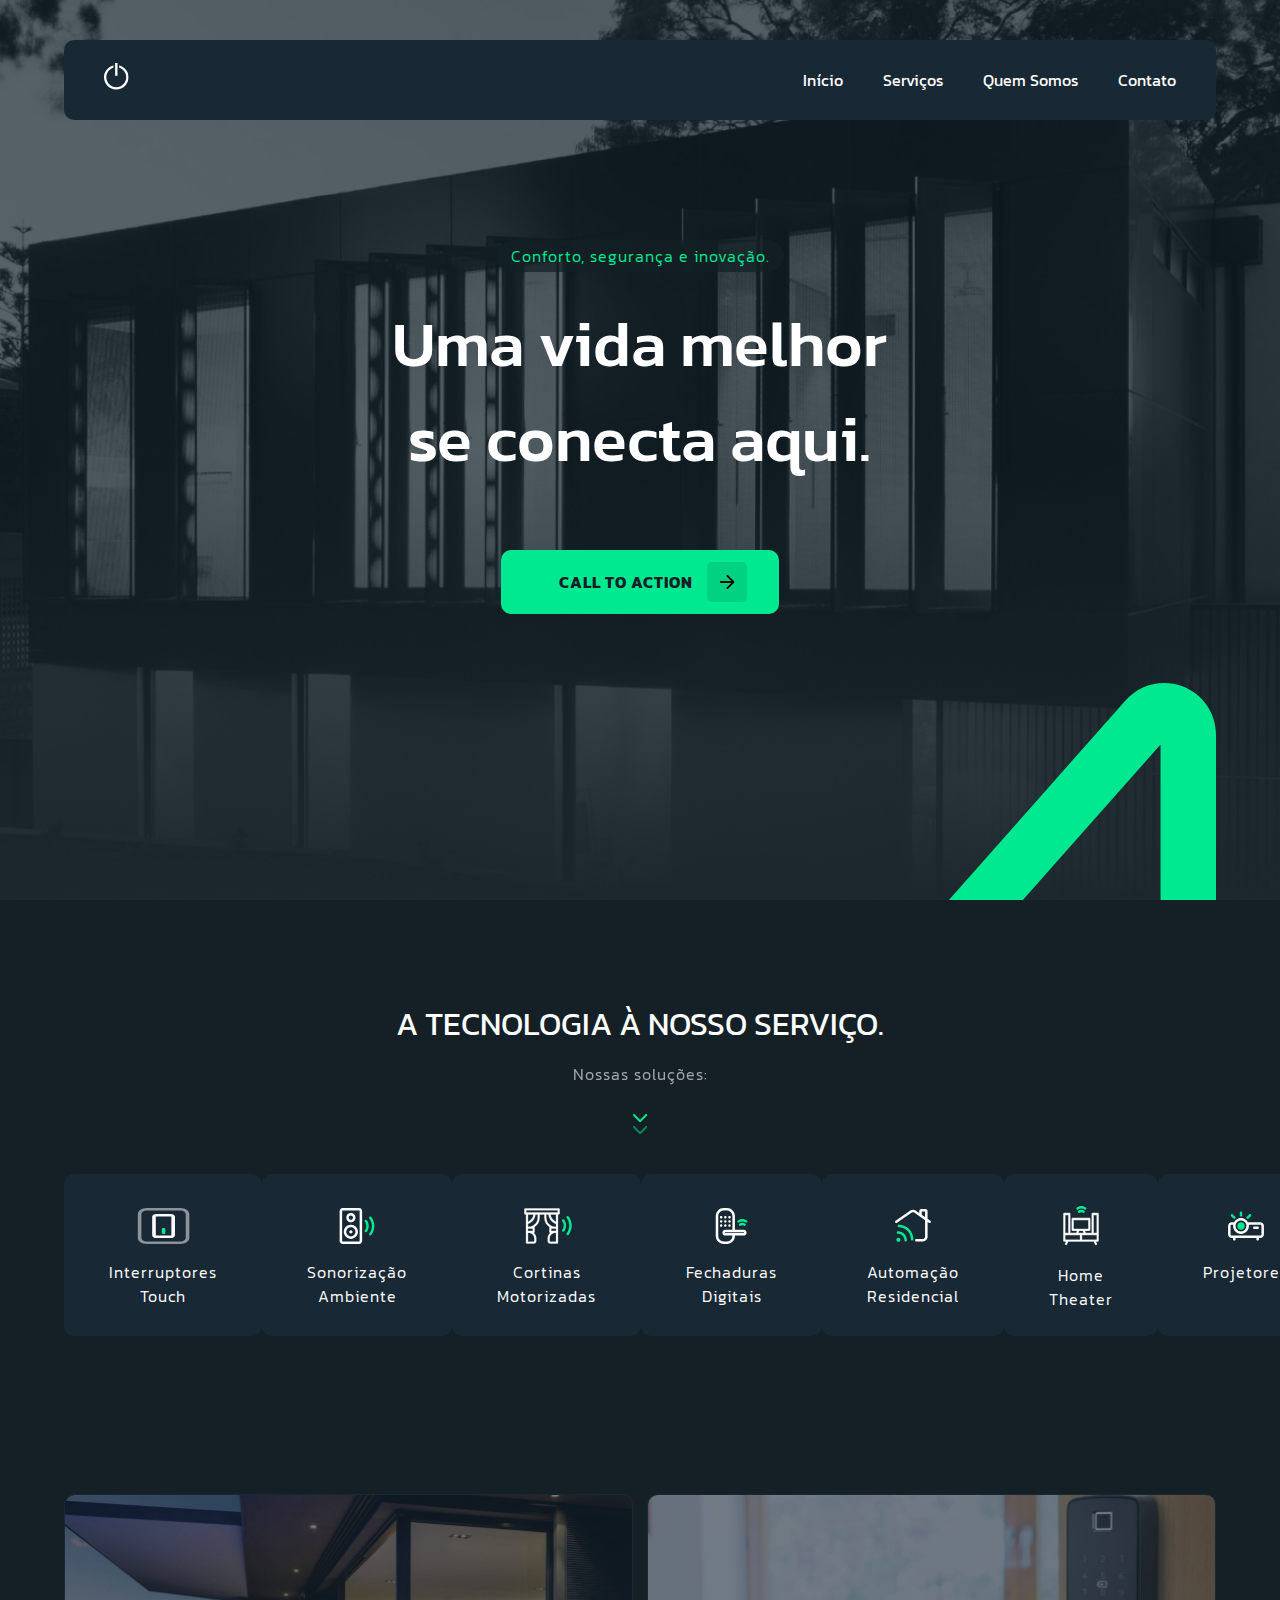
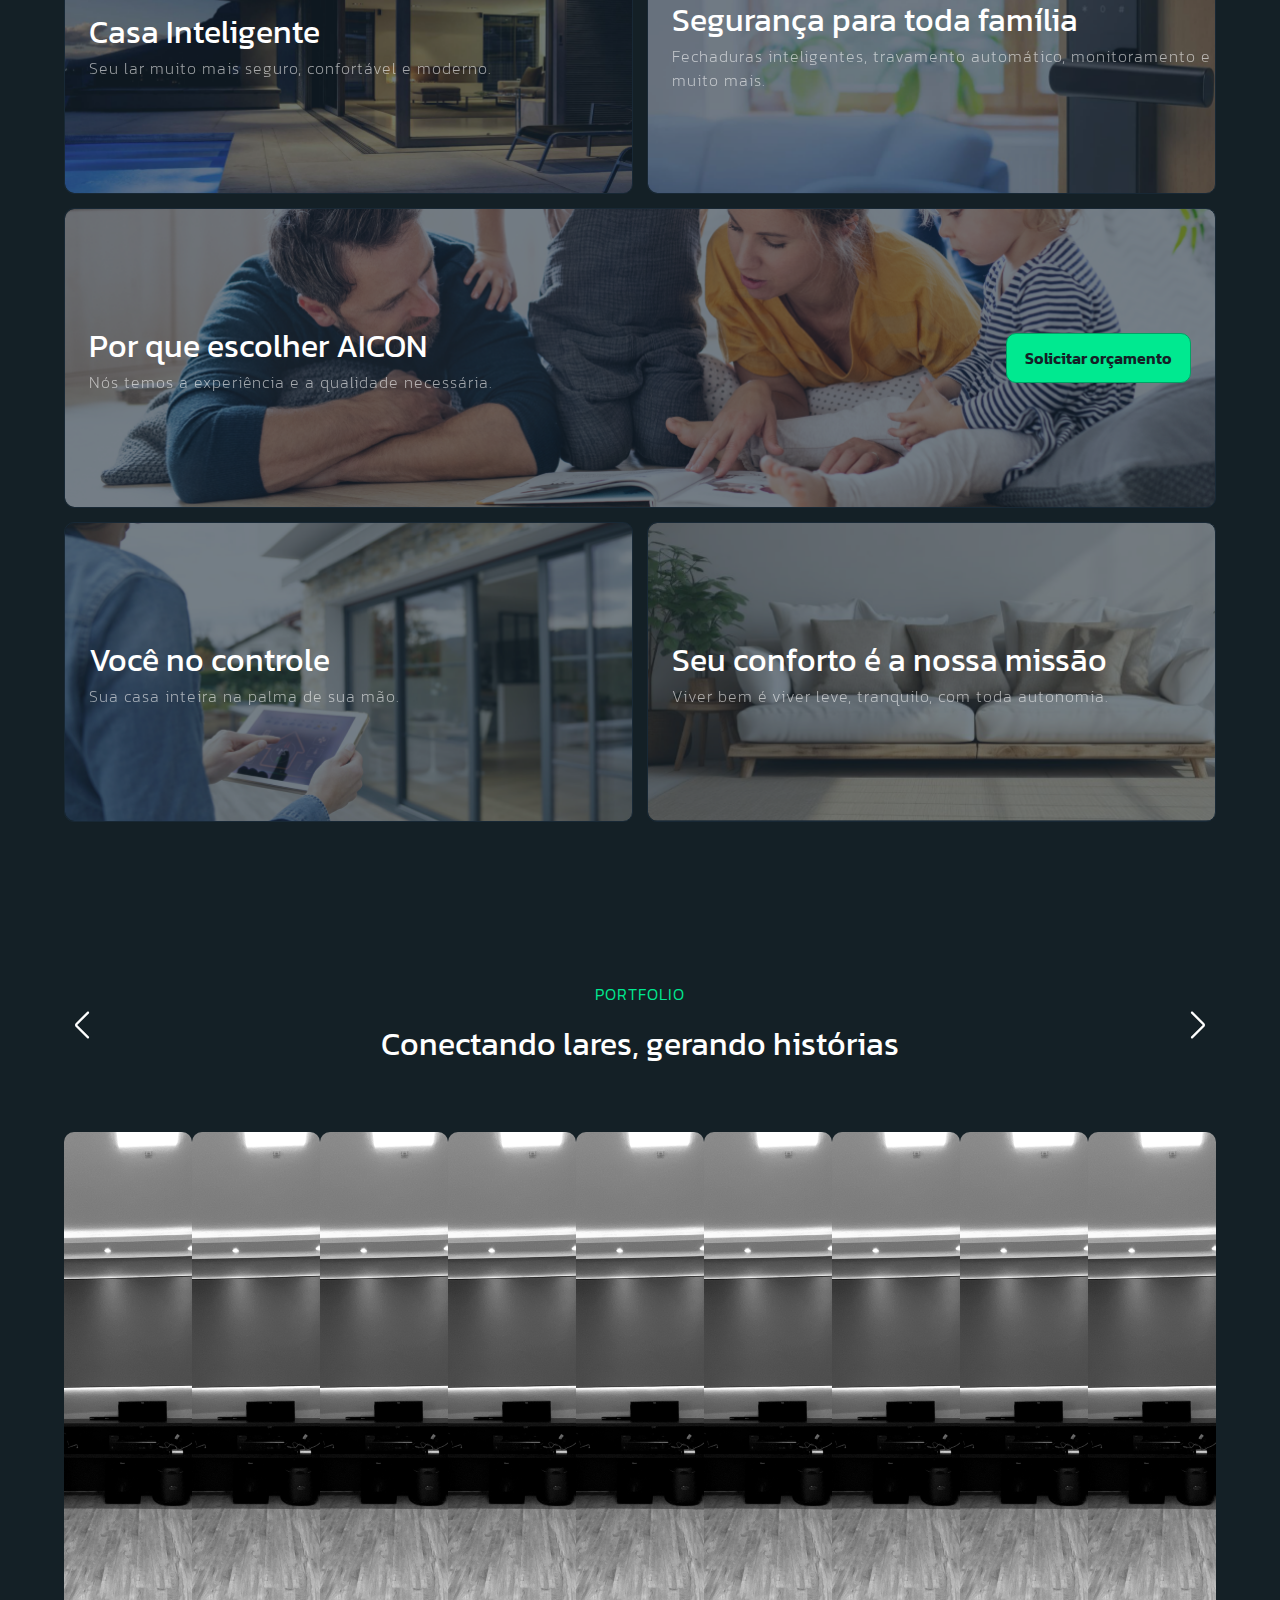
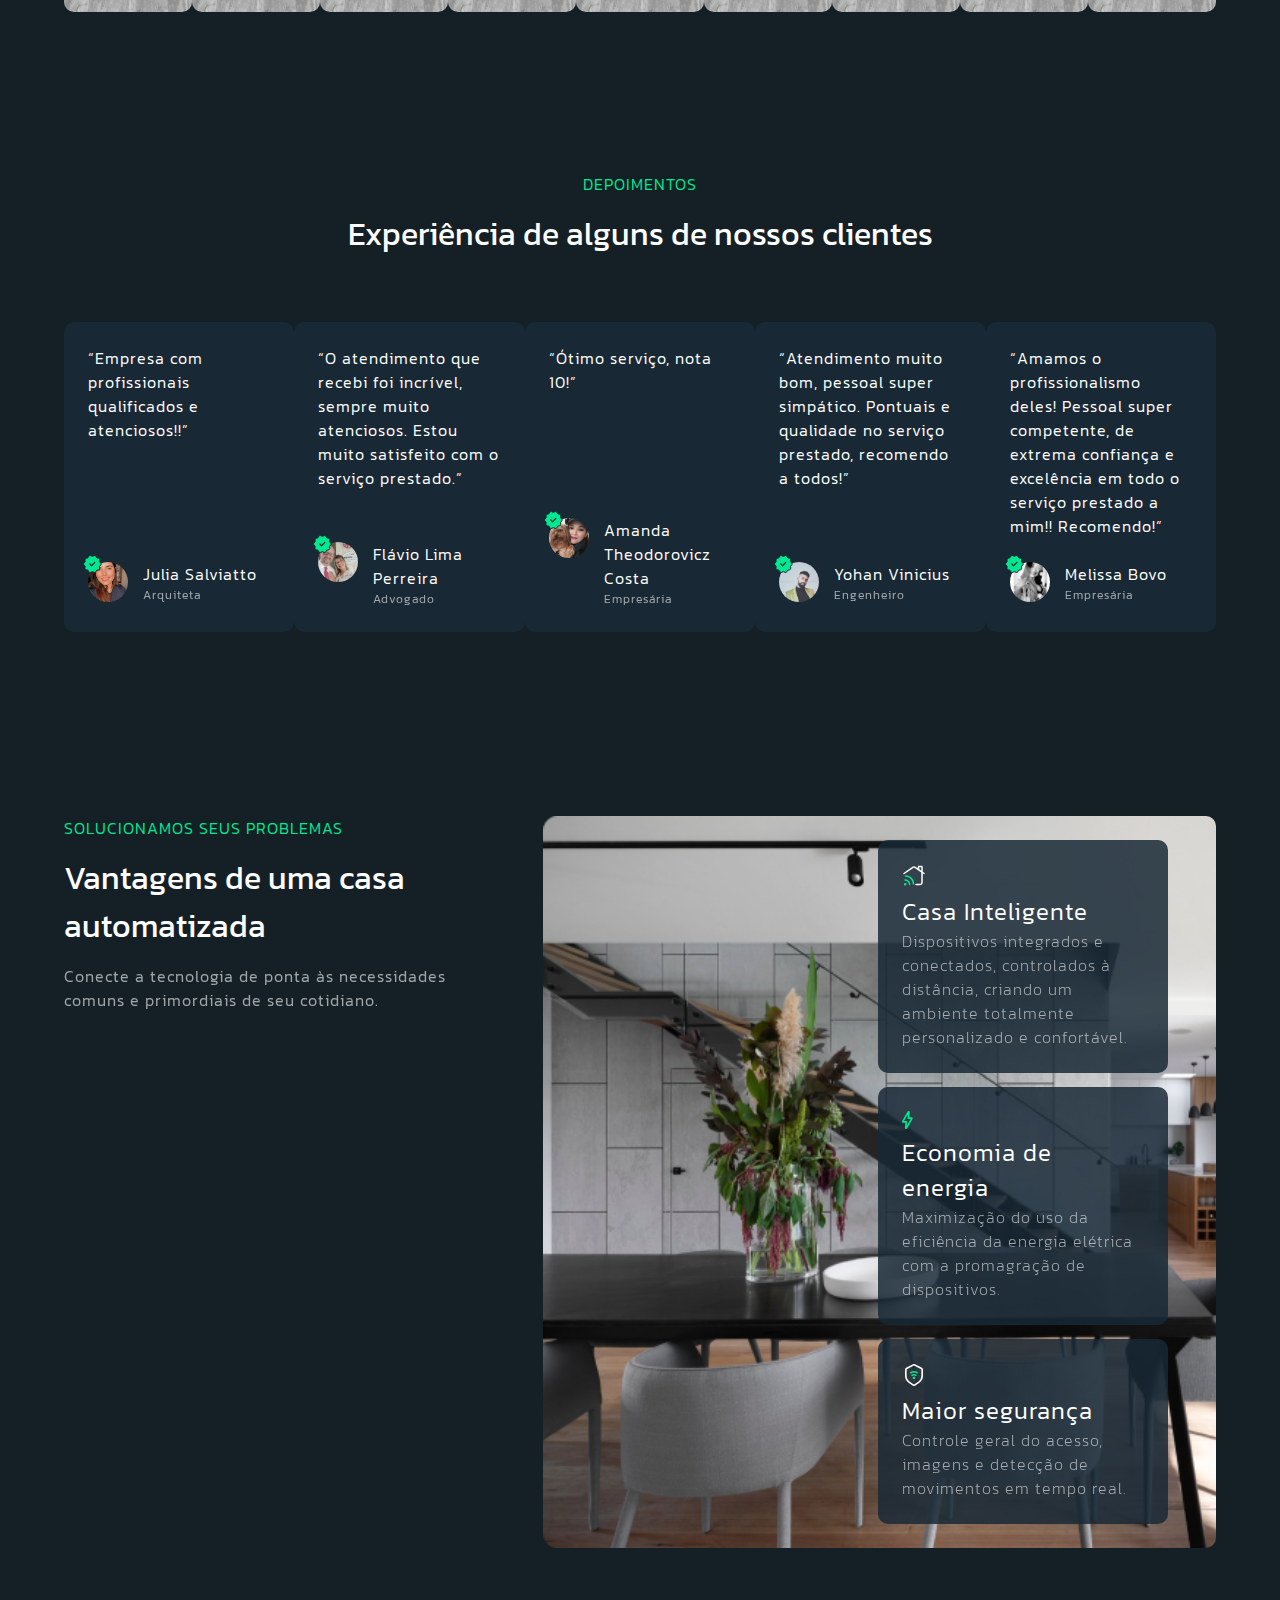
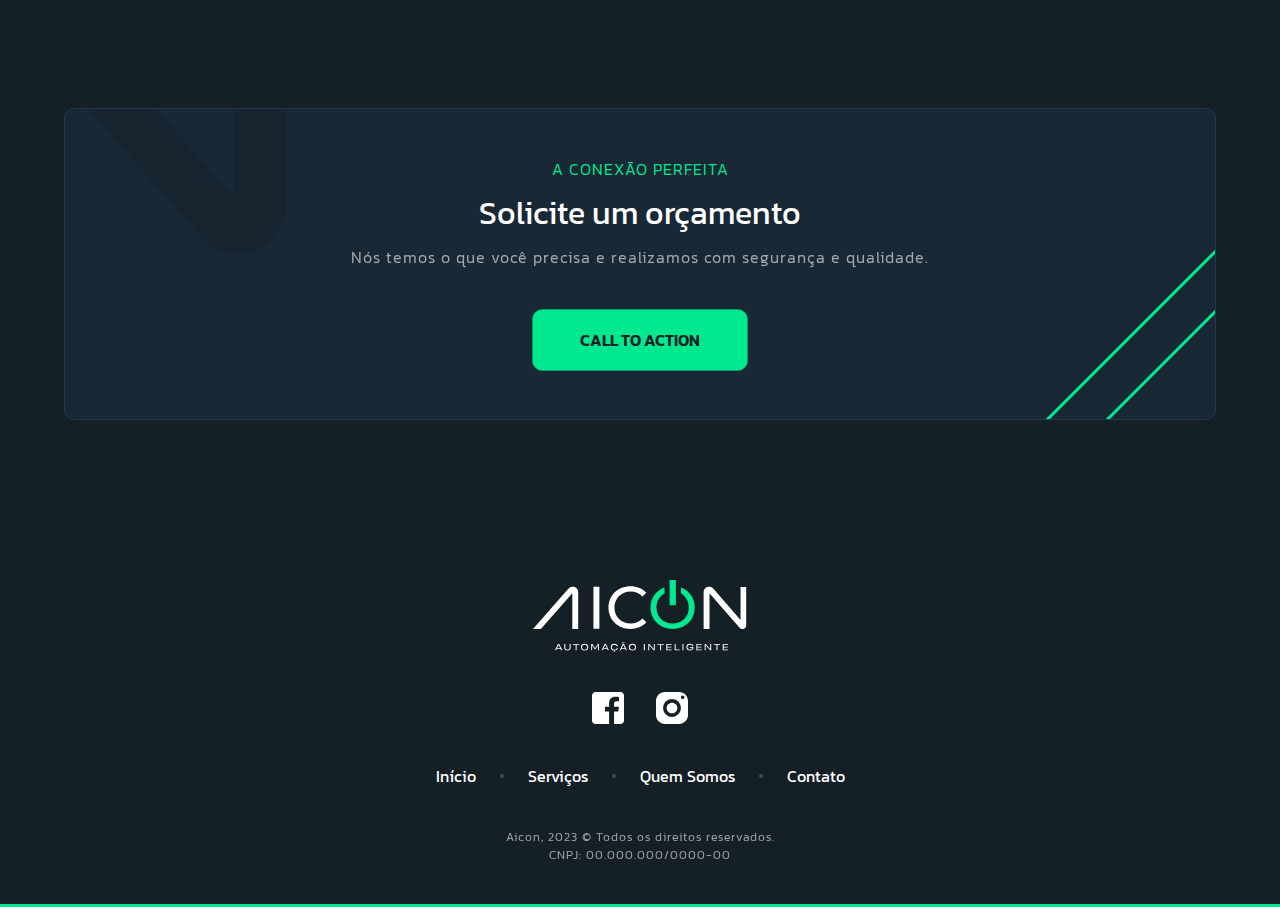
==== index.html @ 0d98f888 "first commit" ====
<!DOCTYPE html>
<html lang="pt-br">
<head>
    <meta charset="UTF-8">
    <meta name="viewport" content="width=device-width, initial-scale=1.0">
    <title>AICON | Uma vida melhor se conecta aqui.</title>
    <link rel="preconnect" href="https://fonts.googleapis.com">
    <link rel="preconnect" href="https://fonts.gstatic.com" crossorigin>
    <link href="https://fonts.googleapis.com/css2?family=Kanit:ital,wght@0,100;0,200;0,300;0,400;0,500;0,600;0,700;0,800;1,100;1,200;1,300;1,400;1,500;1,600;1,700;1,800&display=swap" rel="stylesheet">
    <link rel="stylesheet" href="https://cdn.jsdelivr.net/npm/swiper@10/swiper-bundle.css"/>
    <link rel="stylesheet" href="css/style.css">
    <link rel="icon" href="favicon.svg">

</head>
<body>

    <header class="home">

        <div class="container">

            <div class="img-logo-header">
                <img src="img/Icone03.svg" alt="">
            </div>

            <nav class="menu-nav">
                <a href="#hero" href="">Início</a>
                <a href="#solucoes">Serviços</a>
                <a href="./sobre.html">Quem Somos</a>
                <a href="./contato.html">Contato</a>
            </nav>

            <nav class="menu-nav-mobile">

                <div class="mobile-menu">
                    <div class="line1"></div>
                    <div class="line2"></div>
                    <div class="line3"></div>
                </div>

                <ul class="nav-list-mobile">
                    <li><a href="#hero">Início</a></li>
                    <li><a href="#solucoes">Serviços</a></li>
                    <li><a href="/sobre.html">Quem Somos</a></li>
                    <li><a class="contato" href="/contato.html">Contato</a></li>
                </ul>
                
            </nav>
        </div>

    </header>

    <section id="hero">
        <div class="container">

            <p class="destaque">Conforto, segurança e inovação.</p>
            <h1>Uma vida melhor <br> se conecta aqui.
            </h1>
            
            <a class="e-mail" href="">
                <p >CALL TO ACTION</p>
                <img src="img/arrow-forward.svg" alt="">
            </a>
        </div>

        <img class="details" src="img/Vector-details.svg" alt="">
    </section>


    <section id="servicos">

        <div class="container">
            <div class="txt">
                <h3>A TECNOLOGIA À NOSSO SERVIÇO.</h3>
                <p class="destaque">Nossas soluções:</p>
                <img src="img/arrow-icons.svg" alt="">
            </div>
    
            <div class="swiper mySwiper">
                <div class="swiper-wrapper">
                    <div class="swiper-slide">
                        <img src="img/switch.svg" alt="">
                        <p>Interruptores <span>Touch</span></p>
                    </div>

                    <div class="swiper-slide">
                        <img src="img/hifi.svg" alt="">
                        <p>Sonorização <span>Ambiente</span></p>
                    </div>
        
                    <div class="swiper-slide">
                        <img src="img/curtain.svg" alt="">
                        <p>Cortinas <span>Motorizadas</span></p>
                    </div>
        
                    <div class="swiper-slide">
                        <img src="img/Vector-fech.svg" alt="">
                        <p>Fechaduras <span>Digitais</span></p>
                    </div>
        
                    <div class="swiper-slide">
                        <img src="img/smart-house.svg" alt="">
                        <p>Automação <span>Residencial</span></p>
                    </div>
        
                    <div class="swiper-slide">
                        <img src="img/home-theater.svg" alt="">
                        <p>Home <span>Theater</span></p>
                    </div>
        
                    <div class="swiper-slide">
                        <img src="img/projector.svg" alt="">
                        <p>Projetores</p>
                    </div>
    
                    <div class="swiper-slide">
                        <img src="img/Smart-TV.svg" alt="">
                        <p>Telas</p>
                    </div>

                    <div class="swiper-slide">
                        <img src="img/Luminaria-Led.svg" alt="">
                        <p>Painéis <span>de LED</span></p>
                    </div>
                    <div class="swiper-slide">
                        <img src="img/switch.svg" alt="">
                        <p>Interruptores <span>Touch</span></p>
                    </div>

                    <div class="swiper-slide">
                        <img src="img/hifi.svg" alt="">
                        <p>Sonorização <span>Ambiente</span></p>
                    </div>
        
                    <div class="swiper-slide">
                        <img src="img/curtain.svg" alt="">
                        <p>Cortinas <span>Motorizadas</span></p>
                    </div>
        
                    <div class="swiper-slide">
                        <img src="img/Vector-fech.svg" alt="">
                        <p>Fechaduras <span>Digitais</span></p>
                    </div>
        
                    <div class="swiper-slide">
                        <img src="img/smart-house.svg" alt="">
                        <p>Automação <span>Residencial</span></p>
                    </div>
        
                    <div class="swiper-slide">
                        <img src="img/home-theater.svg" alt="">
                        <p>Home <span>Theater</span></p>
                    </div>
        
                    <div class="swiper-slide">
                        <img src="img/projector.svg" alt="">
                        <p>Projetores</p>
                    </div>
    
                    <div class="swiper-slide">
                        <img src="img/Smart-TV.svg" alt="">
                        <p>Telas</p>
                    </div>

                    <div class="swiper-slide">
                        <img src="img/Luminaria-Led.svg" alt="">
                        <p>Painéis <span>de LED</span></p>
                    </div>

                </div>
            </div>
        </div>    
    </section>
        
    <section id="solucoes">
        <div class="container">

            <div class="container-one">
                <div class="card-left">
                    <div class="txt">
                        <h3>Casa Inteligente</h3>
                        <p>Seu lar muito mais seguro, confortável e moderno.</p>
                    </div>
                </div>

                <div class="card-right">
                    <div class="txt">
                        <h3>Segurança para toda família</h3>
                        <p>Fechaduras inteligentes, travamento automático, monitoramento e muito mais.</p>
                    </div>
                </div>
            </div>

            <div class="container-two">
                <div class="txt">
                    <h3>Por que escolher AICON</h3>
                    <p>Nós temos a experiência e a qualidade necessária.</p>
                </div>

                <a href="">Solicitar orçamento</a>
            </div>

            <div class="container-three">
                <div class="card-left">
                    <div class="txt">
                        <h3>Você no controle</h3>
                        <p>Sua casa inteira na palma de sua mão.</p>
                    </div>
    
                </div>

                <div class="card-right">
                    <div class="txt">
                        <h3>Seu conforto é a nossa missão</h3>
                        <p>Viver bem é viver leve, tranquilo, com toda autonomia.</p>
                    </div>
                </div>
            </div>
        </div>

    </section>

    <section id="portifolio">
        <div class="container">
            <div class="title-portifolio">
                <div class="swiper-button-prev-unique">
                    <img src="img/arrow-forward-ios.svg" alt="">
                </div>
                
                <div class="txt">
                    <p>PORTFOLIO</p>
                    <h3>Conectando lares, gerando histórias</h3>
                </div>
                
                <div class="swiper-button-next-unique">
                    <img src="img/arrow-forward-ios-2.svg" alt="">
                </div>
               
            </div>

            <div class="swiper portifolioSwiper">

                <div class="swiper-wrapper ">
                    <div class="swiper-slide">
                        <img class="port-img" style="height: 480px;" src="/img/Rectangle41.png" alt="">
                        <div class="conteudo">
                            <h3>Home Theater</h3>

                            <div class="vantagens-wrap">
                                <div class="tag">
                                    <img src="img/Vector-check.svg" alt="">
                                    <p>Vantagem</p>
                                </div>
            
                                <div class="tag">
                                    <img src="img/Vector-check.svg" alt="">
                                    <p>Vantagem</p>
                                </div>
                            </div>
                        </div>
                        
                    </div>
                    <div class="swiper-slide">
                        <img  class="port-img" style="height: 480px;" src="/img/Rectangle41.png" alt="">
                        <div class="conteudo">
                            <h3>Home Theater</h3>

                            <div class="vantagens-wrap">
                                <div class="tag">
                                    <img src="img/Vector-check.svg" alt="">
                                    <p>Vantagem</p>
                                </div>
            
                                <div class="tag">
                                    <img src="img/Vector-check.svg" alt="">
                                    <p>Vantagem</p>
                                </div>
                                <div class="tag">
                                    <img src="img/Vector-check.svg" alt="">
                                    <p>Vantagem</p>
                                </div>
                                <div class="tag">
                                    <img src="img/Vector-check.svg" alt="">
                                    <p>Vantagem</p>
                                </div>
                            </div>
                        </div>
                        
                    </div>

                    <div class="swiper-slide">
                        <img  class="port-img" style="height: 480px;" src="/img/Rectangle41.png" alt="">
                        <div class="conteudo">
                            <h3>Home Theater</h3>

                            <div class="vantagens-wrap">
                                <div class="tag">
                                    <img src="img/Vector-check.svg" alt="">
                                    <p>Vantagem</p>
                                </div>
            
                                <div class="tag">
                                    <img src="img/Vector-check.svg" alt="">
                                    <p>Vantagem</p>
                                </div>
                            </div>
                        </div>
                    </div>

                    <div class="swiper-slide">
                        <img  class="port-img" style="height: 480px;" src="/img/Rectangle41.png" alt="">
                        <div class="conteudo">
                            <h3>Home Theater</h3>

                            <div class="vantagens-wrap">
                                <div class="tag">
                                    <img src="img/Vector-check.svg" alt="">
                                    <p>Vantagem</p>
                                </div>
            
                                <div class="tag">
                                    <img src="img/Vector-check.svg" alt="">
                                    <p>Vantagem</p>
                                </div>
                            </div>
                        </div>
                        
                    </div>

                    <div class="swiper-slide">
                        <img  class="port-img" style="height: 480px;" src="/img/Rectangle41.png" alt="">
                        <div class="conteudo">
                            <h3>Home Theater</h3>

                            <div class="vantagens-wrap">
                                <div class="tag">
                                    <img src="img/Vector-check.svg" alt="">
                                    <p>Vantagem</p>
                                </div>
            
                                <div class="tag">
                                    <img src="img/Vector-check.svg" alt="">
                                    <p>Vantagem</p>
                                </div>
                            </div>
                        </div>
                        
                    </div>
                    
                    <div class="swiper-slide">
                        <img  class="port-img" style="height: 480px;" src="/img/Rectangle41.png" alt="">
                        <div class="conteudo">
                            <h3>Home Theater</h3>

                            <div class="vantagens-wrap">
                                <div class="tag">
                                    <img src="img/Vector-check.svg" alt="">
                                    <p>Vantagem</p>
                                </div>
            
                                <div class="tag">
                                    <img src="img/Vector-check.svg" alt="">
                                    <p>Vantagem</p>
                                </div>
                            </div>
                        </div>
                        
                    </div>

                    <div class="swiper-slide">
                        <img  class="port-img" style="height: 480px;" src="/img/Rectangle41.png" alt="">
                        <div class="conteudo">
                            <h3>Home Theater</h3>

                            <div class="vantagens-wrap">
                                <div class="tag">
                                    <img src="img/Vector-check.svg" alt="">
                                    <p>Vantagem</p>
                                </div>
            
                                <div class="tag">
                                    <img src="img/Vector-check.svg" alt="">
                                    <p>Vantagem</p>
                                </div>
                            </div>
                        </div> 
                    </div>

                    <div class="swiper-slide">
                        <img  class="port-img" style="height: 480px;" src="/img/Rectangle41.png" alt="">
                        <div class="conteudo">
                            <h3>Home Theater</h3>

                            <div class="vantagens-wrap">
                                <div class="tag">
                                    <img src="img/Vector-check.svg" alt="">
                                    <p>Vantagem</p>
                                </div>
            
                                <div class="tag">
                                    <img src="img/Vector-check.svg" alt="">
                                    <p>Vantagem</p>
                                </div>
                            </div>
                        </div>
                        
                    </div>

                    <div class="swiper-slide">
                        <img class="port-img" style="height: 480px;" src="/img/Rectangle41.png" alt="">
                        <div class="conteudo">
                            <h3>Home Theater</h3>
                            <div class="vantagens-wrap">
                                <div class="tag">
                                    <img src="img/Vector-check.svg" alt="">
                                    <p>Vantagem</p>
                                </div>
            
                                <div class="tag">
                                    <img src="img/Vector-check.svg" alt="">
                                    <p>Vantagem</p>
                                </div>
                            </div>
                        </div>
                    </div>
                </div>

        </div>
    </section>

    <section id="depoimentos-home">
        <div class="container">
            <div class="title-depoimentos">
                <p>DEPOIMENTOS</p>
                <h3>Experiência de alguns de nossos clientes</h3>
            </div>

            <div class="swiper depoimentosSwiper">
                <div class="swiper-wrapper">
                    <div class="swiper-slide">
                        <p>“Empresa com profissionais qualificados e atenciosos!!”</p>
                        <div class="user-cont">
                            <div class="perfil-wrap">
                                <img src="img/perfis/perfil-fem1.jpg" alt="">
                                <img class="icon-perfil" src="img/Vector1.svg" alt="">
                            </div>
                            <div class="nome-wrap">
                                <p>Julia Salviatto</p>
                                <p class="destaque">Arquiteta</p>
                            </div>
                        </div>
                    </div>
                    <div class="swiper-slide">
                        <p>“O atendimento que recebi foi incrível, sempre muito atenciosos. Estou muito satisfeito com o serviço prestado.”</p>
                        <div class="user-cont">
                            <div class="perfil-wrap">
                                <img src="img/perfis/perfil-masc1.jpg" alt="">
                                <img class="icon-perfil" src="img/Vector1.svg" alt="">
                            </div>
                            <div class="nome-wrap">
                                <p>Flávio Lima Perreira</p>
                                <p class="destaque" >Advogado</p>
                            </div> 
                        </div>
                    </div>
                    <div class="swiper-slide">
                        <p>“Ótimo serviço, nota 10!”</p>
                        <div class="user-cont">
                            <div class="perfil-wrap">
                                <img src="img/perfis/perfil-fem2.jpg" alt="">
                                <img class="icon-perfil" src="img/Vector1.svg" alt="">
                            </div>
                            <div class="nome-wrap">
                                <p>Amanda Theodorovicz Costa</p>
                                <p class="destaque">Empresária</p>
                            </div>
                        </div>
                    </div>
                    <div class="swiper-slide">
                        
                        <p>“Atendimento muito bom, pessoal super simpático. Pontuais e qualidade no serviço prestado, recomendo a todos!”</p>
                        <div class="user-cont">
                            <div class="perfil-wrap">
                                <img src="img/perfis/perfil-masc2.jpg" alt="">
                                <img class="icon-perfil" src="img/Vector1.svg" alt="">
                            </div>
                            <div class="nome-wrap">
                                <p>Yohan Vinicius</p>
                                <p class="destaque">Engenheiro</p>
                            </div> 
                        </div>
                    </div>
                    <div class="swiper-slide">
                        
                        <p>“Amamos o profissionalismo deles! Pessoal super competente, de extrema confiança e excelência em todo o serviço prestado a mim!! Recomendo!”</p>
                        <div class="user-cont">
                            <div class="perfil-wrap">
                                <img src="img/perfis/perfil-fem3.jpg" alt="">
                                <img class="icon-perfil" src="img/Vector1.svg" alt="">
                            </div>
                            <div class="nome-wrap">
                                <p>Melissa Bovo</p>
                                <p class="destaque">Empresária</p>
                            </div> 
                        </div>
                    </div>
                </div>
                
            </div>

            <div class="marcas">
                <img src="" alt="">
                <img src="" alt="">
                <img src="" alt="">
                <img src="" alt="">
                <img src="" alt="">
                <img src="" alt="">
            </div>

        </div>
    </section>

    <section id="vantagens">
        <div class="container">
            <div class="container-vantagens">
                <div class="cont-left">
                    <p class="destaque">SOLUCIONAMOS SEUS PROBLEMAS</p>
                    <h3>Vantagens de uma casa automatizada</h3>
                    <p class="descricao">Conecte a tecnologia de ponta às necessidades comuns e primordiais de seu cotidiano.</p>
                </div>
    
                <div class="cont-right">
                    <div class="cont-wrap">
                        <div class="card card-one">
                            <img src="img/smart-house-2.svg" alt="">
                            <p class="destaque">Casa Inteligente</p>
                            <p class="descricao">Dispositivos integrados e conectados, controlados à distância, criando um ambiente totalmente personalizado e confortável.</p>
                        </div>
        
                        <div class="card card-two">
                            <img src="img/Vector-raio.svg" alt="">
                            <p class="destaque">Economia de energia</p>
                            <p class="descricao">Maximização do uso da eficiência da energia elétrica com a promagração de dispositivos.</p>
                        </div>
        
                        <div class="card card-three">
                            <img src="img/security.svg" alt="">
                            <p class="destaque">Maior segurança</p>
                            <p class="descricao">Controle geral do acesso, imagens e detecção de movimentos em tempo real.</p>
                        </div>
                    </div>
                </div>
            </div>
        </div>

    </section>

    <section id="orcamento">
        
        <div class="container">
            <img class="details" src="img/Vector-orcamento.png" alt="">
            <div class="title-orcamento">
                <p class="destaque">A CONEXÃO PERFEITA</p>
                <h3>Solicite um orçamento</h3>
                <p class="descricao">Nós temos o que você precisa e realizamos com segurança e qualidade.</p>
            </div>
            <a href="">CALL TO ACTION</a>

            <img class="line-one" src="img/Line1.svg" alt="">
            <img class="line-two" src="img/Line2.svg" alt="">
        </div>
    </section>


    <footer>

        <div class="container">

            <img class="logo-footer" src="img/Logo04-v2.svg" alt="">

            <div class="midias-sociais">
                <img class="icon-facebook" src="img/Vector-facebook.svg" alt="">
                <img class="icon-instagram" src="img/Vector-instagram.svg" alt="">
            </div>

            <nav class="menu-footer">
                <a href="#hero">Início</a>
                <img src="img/Rectangle74.svg" alt="">
                <a href="#solucoes">Serviços</a>
                <img src="img/Rectangle74.svg" alt="">
                <a href="/sobre.html">Quem Somos</a>
                <img src="img/Rectangle74.svg" alt="">
                <a href="/contato.html">Contato</a>
            </nav>
            <div class="creditos">
                <p>Aicon, 2023 © Todos os direitos reservados.</p>
                <p>CNPJ: 00.000.000/0000-00</p>
            </div>
        </div>

    </footer>

    <script src="https://cdn.jsdelivr.net/npm/swiper@10/swiper-bundle.js"></script>
    <script src="js/script.js"></script>
    <script src="js/menu-mobile.js"></script>
    <script src="js/menu-nav.js"></script>

</body>
</html>
---- css/style.css ----
:root{
    /* Fontes */
    --font-primaria: 'Kanit', sans-serif;
    
    /* Cores */
    --cor-primaria: #00E990;
    --cor-secundaria: #FFFFFF;
    --background-primario: #142026;
    --background-secundario: #182835;

    /* Responsividade */
    --responsivo: 1320px;
    /* --responsivo: 1020px; */
}

/* Reset */
*{
    margin: 0;
    padding: 0;
    outline: 0;
    list-style: none;
    text-decoration: none;
    box-sizing: border-box;
    color: var(--cor-secundaria);
    font-family: var(--font-primaria);
    border: 0;
}

body{
    background-color: var(--background-primario);
    overflow-x: hidden;
}

p{
    letter-spacing: 1px;
    font-weight: 300;
    font-size: 16px;
}

h3{
    font-size: 32px;
    font-weight: 400;
}

.container{
    max-width: var(--responsivo);
    margin: 0 auto;
}

header.home{
    position: fixed;
    width: 100%;
    z-index: 999;
}

header .container{
    max-width: var(--responsivo);
    margin: 0 auto;
    background-color: var(--background-secundario);
    display: flex;
    justify-content: space-between;
    margin-top: 40px;
    height: 80px;
    align-items: center;
    padding-right: 40px;
    padding-left: 40px;
    border-radius: 10px;
}

header:not(.home) .container{
    margin-bottom: 100px;
}

header .container .menu-nav{
    display: flex;
    gap: 40px;
}

header .container .menu-nav-mobile{
    display: none;
}

header .container .menu-nav a{
    transition: 0.3s;
}

header .container .menu-nav a:hover{
   color: var(--cor-primaria);
}

#hero{
    background-image: url(../img/Rectangle4.png);
    height: 900px;
    background-repeat: no-repeat;
    background-size: cover;
    position: relative;
}

#hero .container{
    padding-top: 240px;
    display: flex;
    flex-direction: column;
    align-items: center;
}

#hero .details{
    position: absolute;
    bottom: 0px;
    right: 116px;
}

#hero .container .destaque{
    background-color: #142026b8;
    border-radius:100px ;
    padding: 4px 14px;
    color: var(--cor-primaria);
    margin-bottom: 24px;
}

#hero .container h1{
    font-size: 64px;
    width: 70%;
    margin-bottom: 64px;
    font-weight: 500;
    text-align: center;
}

#hero .container a{
    display: flex;
    background-color: var(--cor-primaria);
    padding: 18px;
    gap: 14px;
    align-items: center;
    border-radius: 10px;
    height: 64px;
}

#hero .container a p{
    color: var(--background-primario);
    font-weight: 700;
    padding-left: 40px;
}

#hero .container a img{
    padding-right: 14px;
}

#servicos .container{
    display: flex;
    flex-direction: column;
    align-items: center;
}

#servicos .container .txt{
    display: flex;
    flex-direction: column;
    align-items: center;
    gap: 14px;
}

#servicos .container .txt h3{
    margin-top: 100px;
    text-align: center;
}

#servicos .container .txt .destaque{
    text-align: center;
    opacity: 60%;
    padding-bottom:14px;
}

#servicos .container .swiper{
    position: relative;
    margin-top: 40px;
    padding-bottom: 160px;
    margin-bottom: 160px;
    /* max-width: 500px; */
    width: 100%;
    
    .swiper-slide{
        background-color: var(--background-secundario);
        padding: 32px 45px;
        display: flex;
        flex-direction: column;
        align-items: center;
        text-align: center;
        gap: 14px;
        border-radius: 10px;
        width: 20%;
        height: 162px;
    }
}

#servicos .container .swiper .swiper-wrapper {
    display: flex;
    position: absolute;
}

#solucoes .container .container-one{
    display: flex;
    gap: 14px;
}

#solucoes .container .container-one .card-left,
#solucoes .container .container-one .card-right
{
    width: 50%;
    background-repeat: no-repeat;
    background-size: cover;
    height: 300px;
    border-radius: 10px;
    border: 1px solid var(--background-secundario);
    display: flex;
    flex-direction: column;
    justify-content: center;
    padding-left: 40px;
    padding-right: 140px;
}

#solucoes .container .container-one .card-left{
    background-image: url(../img/Rectangle8.png);
}

#solucoes .container .container-one .card-right{
    background-image: url(../img/Rectangle32.png);
}

#solucoes .container .container-two{
    width: 100%;
    display: flex;
    justify-content: space-between;
    background-image: url(../img/Rectangle30.png);
    height: 300px;
    background-repeat: no-repeat;
    background-size: cover;
    align-items: center;
    border-radius: 10px;
    border: 1px solid var(--background-secundario);
    padding-left: 40px;
    padding-right: 94px;
    margin-top: 14px;
}

#solucoes .container .container-one .txt p,
#solucoes .container .container-two .txt p,
#solucoes .container .container-three .txt p{
    opacity: 60%;
    font-weight: 200;
}

#solucoes .container .container-two a{
    background-color: var(--cor-primaria);
    color: var(--background-primario);
    padding: 12px 18px;
    border-radius: 10px;
    border: 1px solid #00A364;
    font-weight: 600;
}

#solucoes .container .container-three{
    margin-top: 14px;
    display: flex;
    gap: 14px;
}

#solucoes .container .container-three .card-left,
#solucoes .container .container-three .card-right
{
    width: 50%;
    background-repeat: no-repeat;
    background-size: cover;
    height: 300px;
    border-radius: 10px;
    border: 1px solid var(--background-secundario);
    display: flex;
    flex-direction: column;
    justify-content: center;
    padding-left: 40px;
    padding-right: 140px;
}

#solucoes .container .container-three .card-left{
    background-image: url(../img/Rectangle34.png);
}

#solucoes .container .container-three .card-right{
    background-image: url(../img/Rectangle35.png);
}

#solucoes .container .container-three .card-left p,
#solucoes .container .container-three .card-right p{
    opacity: 60%;
    font-weight: 200;
}

#portifolio{
    margin-top: 160px; 
}

#portifolio .container .title-portifolio{
    display: flex;
    justify-content: space-between;
    margin-bottom: 64px;
}

#portifolio .container .title-portifolio .txt{ 
    text-align: center;
}

#portifolio .container .title-portifolio .txt p{
    margin-bottom: 14px;
    color: var(--cor-primaria);
}
.swiper-button-prev-unique,
.swiper-button-next-unique{
    position: relative;
    display: flex;
    align-items: center;
    justify-content: center;
    cursor: pointer;
    z-index: 20;
}

#portifolio .container .swiper{
    display: flex;
    flex-direction: column;
    position: relative;
    margin-bottom: 160px;
    width: 100%;
    display: flex;
}

#portifolio .container .swiper .swiper-wrapper{
    display: flex;
    position: relative;
    width: 100%;
}

#portifolio .container .swiper .swiper-wrapper .swiper-slide{
    height: 480px;
    display: flex;
    flex-direction: column;
    position: relative;
    width: 100%; 
}

#portifolio .container .swiper .swiper-wrapper .swiper-slide{
    filter: grayscale(1); 
    transition: 0.5s ease;
}
#portifolio .container .swiper .swiper-wrapper .swiper-slide .conteudo{
    display: none;
    transition: 1s ease;
}

#portifolio .container .swiper .swiper-wrapper .swiper-slide-active{
    filter: grayscale(0); 

    .conteudo{
        display: block;
    }

    transition: 0.5s ease;
}

#portifolio .container .swiper .swiper-wrapper .swiper-slide .port-img{
    position: relative;
    height: 100%;
    width: 100%;
    background-repeat: no-repeat;
    object-fit: cover;
    border-radius: 10px;
}

#portifolio .container .swiper .swiper-wrapper .swiper-slide .conteudo{
    position: absolute;
    bottom: 32px; 
    left: 40px;
}

#portifolio .container .swiper .swiper-wrapper .swiper-slide .vantagens-wrap{
    display: flex;
    flex-wrap: wrap;
    gap: 14px;
    margin-top: 14px;
}

#portifolio .container .swiper .swiper-wrapper .swiper-slide .vantagens-wrap .tag{
    display: flex;
    background-color: var(--cor-primaria);
    border-radius: 100px;
    padding: 2px 14px;
    gap: 8px;
    border: 1px solid #00A364;
}

#portifolio .container .swiper .swiper-wrapper .swiper-slide .vantagens-wrap .tag p{
    color: var(--background-primario);
    font-weight: 500;
}

#depoimentos-home .container .title-depoimentos{
    text-align: center;
    padding-bottom: 64px;
}

#depoimentos-home .container .title-depoimentos p{
    color: var(--cor-primaria);
    margin-bottom: 14px;
}

#depoimentos-home .container .swiper{
    display: flex;
    gap: 32px;
    position: relative;
    padding-bottom: 160px;
    width: 100%;
    height: auto;
    
    .swiper-slide{
        display: flex;
        flex-direction: column;
        gap: 24px;
        background-color: var(--background-secundario);
        padding: 24px;
        border-radius: 10px;
        width: 50%;
        min-height: 190px;
        justify-content: space-between;
    }
}

#depoimentos-home .container .swiper .swiper-wrapper{
    display: flex;
    position: relative;
}

#depoimentos-home .container .swiper .swiper-wrapper  .cont-slide{
    width: 100%;
}

#depoimentos-home .container .swiper .user-cont{
    display: flex;
    gap: 15px;
}

#depoimentos-home .container .swiper .user-cont .perfil-wrap{
    position: relative;
}
#depoimentos-home .container .swiper .user-cont .perfil-wrap img:first-of-type{
    border-radius: 100px;
    width: 40px;
    height: 40px;
}
#depoimentos-home .container .swiper .user-cont .perfil-wrap .icon-perfil{
    position: absolute;
    left: -5px;
    top: -7px;
}

#depoimentos-home .container .swiper .user-cont .nome-wrap .destaque{
    opacity: 60%;
    font-size: 12px;
}

#vantagens .container .container-vantagens{
    display: flex;
    gap: 32px;
    margin-bottom: 160px;
    height: 600px;
}

#vantagens .container .container-vantagens .cont-left{
    width: 40%;
    display: flex;
    flex-direction: column;
    gap: 14px;
}

#vantagens .container .container-vantagens .cont-left .destaque {
    color: var(--cor-primaria);
}

#vantagens .container .container-vantagens .cont-left .descricao{
    opacity: 60%;
}

#vantagens .container .container-vantagens .cont-right{
    width: 60%;
    background-image: url(../img/Rectangle45.png);
    position: relative;
    background-repeat: no-repeat;
    background-size: cover;
    border-radius: 10px;
}

#vantagens .container .container-vantagens .cont-right .cont-wrap .card{
    background-color: #182835d7;
    border-radius: 10px;
    max-width: 290px ;
    position: relative;
    padding: 24px
}

#vantagens .container .container-vantagens .cont-right .cont-wrap .card-one{
    position: absolute;
    left: 64px;
    top: 64px;
}

#vantagens .container .container-vantagens .cont-right .cont-wrap .card-two{
    position: absolute;
    top: 94px;
    right: 52px;
}

#vantagens .container .container-vantagens .cont-right .cont-wrap .card-three{
    position: absolute;
    bottom: 40px;
    right: 344px;
}

#vantagens .container .container-vantagens .cont-right .cont-wrap .card .destaque{
    font-size: 24px;
}

#vantagens .container .container-vantagens .cont-right .cont-wrap .card .descricao{
    opacity: 60%;
    font-weight: 200;
}

#orcamento .container{
    display: flex;
    flex-direction: column;
    align-items: center;
    text-align: center;
    background-color: #182835;
    border-radius: 10px;
    border: 1px solid #223949;
    margin-bottom: 160px;
    position: relative;
}

#orcamento .container .details{
    position: absolute;
    left: 0px;
}

#orcamento .container .line-one{
    position: absolute;
    right: 0px;
    bottom: 0px;
}
#orcamento .container .line-two{
    position: absolute;
    right: 0px;
    bottom: 0px;
}

#orcamento .container .title-orcamento{
    display: flex;
    flex-direction: column;
    gap: 8px;
    width: 600px;
    margin-bottom: 40px;
}

#orcamento .container .title-orcamento .destaque{
    color: var(--cor-primaria);
    margin-top: 48px;
}

#orcamento .container .title-orcamento .descricao{
    opacity: 60%;
}

#orcamento .container a{
    color: var(--background-primario);
    background-color: var(--cor-primaria);
    border-radius: 10px;
    border: 1px solid #00A364;
    padding: 18px 47px;
    font-weight: 600;
    margin-bottom: 48px;
}

#sobre .container{
    margin-bottom: 120px;
}

#sobre .container .cont-logo{
    display: flex;
    flex-direction: column;
    align-items: center;
    gap: 64px;
}

#sobre .container .cont-logo img{
    width: 270px;
}

#sobre .container .cont-logo p{
    text-align: center;
    width: 72%;
}

#sobre .container .cont-cards{
    margin-top: 64px;
    display: flex;
    gap: 32px; 
}

#sobre .container .card {
    display: flex;
    flex-direction: column;
    align-items: center;
    background-color: var(--background-secundario);
    gap: 14px;
    padding: 0 36px;
    padding-bottom: 56px;
    border-radius: 10px;
    border: 1px solid #223949; 
    width: 100%;
}

#sobre .container .card img{
    width: 54px;
    padding-top: 40px;
}

#sobre .container .card p{
    text-align: center;
    opacity: 60%; 
}

#cta-sobre .container {
    background-image: url(../img/Rectangle33.png);
    height: 300px;
    background-size: cover;
    display: flex;
    justify-content: space-between;
    align-items: center;
    border-radius: 10px;
    margin-bottom: 120px;
}

#cta-sobre .container .cta-txt{
    display: flex;
    flex-direction: column;
    gap: 14px;
    padding-left: 64px;
}
#cta-sobre .container .cta-txt p{
    color: var(--cor-primaria);
}

#cta-sobre .container a{
    color: var(--background-primario);
    background-color: var(--cor-primaria);
    padding: 12px 24px;
    border-radius: 10px;
    margin-right: 94px;
}

#depoimentos-sobre {
    margin-bottom: 120px;
}

#depoimentos-sobre .container .depoimentos-title{
    display: flex;
    flex-direction: column;
    text-align: center;
    gap: 14px;
    margin-bottom: 64px;
}

#depoimentos-sobre .container .depoimentos-title p{
    color: var(--cor-primaria);
}

#depoimentos-sobre .container .container-card{
    display: flex;
    gap: 32px;
    position: relative;
    padding-bottom: 242px;
}

#depoimentos-sobre .container .card-wrap{
    display: flex;
    position: absolute;
    gap: 32px;
}

#depoimentos-sobre .container .card-wrap .conteudo-card{
    display: flex;
    flex-direction: column;
    gap: 24px;
    background-color: var(--background-secundario);
    padding: 40px;
    border-radius: 10px;
}

#depoimentos-sobre .container .container-card .user-cont{
    display: flex;
    gap: 15px;
}

#depoimentos-sobre .container .container-card .user-cont .perfil-wrap{
    position: relative;
}
#depoimentos-sobre .container .container-card .user-cont .perfil-wrap img:first-of-type{
    border-radius: 100px;
    width: 40px;
    height: 40px;
}
#depoimentos-sobre .container .container-card .user-cont .perfil-wrap .icon-perfil{
    position: absolute;
    left: -5px;
    top: -7px;
}

#depoimentos-sobre .container .container-card .user-cont .nome-wrap .destaque{
    opacity: 60%;
    font-size: 12px;
}

#contato-form .container{
    display: flex;
    flex-direction: column;
    align-items: center;
}

#contato-form .container .contato-txt{
    text-align: center;
}

#contato-form .container h3{
    color: var(--cor-primaria);
    font-weight: 500;
    margin-bottom: 24px;
}

#contato-form .container .destaque{
    opacity: 60%;
    margin-bottom: 64px;
    font-weight: 200;
}

#contato-form .container .container-form{
    display: flex;
    width: 70%;
    background-color: var(--background-secundario);
    border-radius: 10px;
    border: 1px solid #223949;
    padding: 24px;
    gap: 42px;
    margin-bottom: 160px;
}

#contato-form .container .container-form .info-form{
    display: flex;
    flex-direction: column;
    gap: 18px;
    background-color: #162430;
    padding: 24px;
    max-width: 35%;
    height: 300px;
    border-radius: 10px;
    position: relative;
    z-index: 1;
}

#contato-form .container .container-form .info-form .details{
    position: absolute;
    bottom: 0px;
    z-index: -999;
}

#contato-form .container .container-form .info-form .destaque{
    color: var(--cor-primaria);
    opacity: 100%;
    margin: 0; 
    padding-bottom: 10px;
}

#contato-form .container .container-form .info-form .wrap-info{
    display: flex;
    gap: 8px;
}

#contato-form .container .container-form .info-form .wrap-info p{
    font-size: 12px;
    font-weight: 200;
}

#contato-form .container .container-form .form{
    width: 100%;
    padding-right: 52px;
}

#contato-form .container .container-form .form form{
    display: flex;
    flex-direction: column;
    width: 100%;
    gap: 24px;
    align-items: end;
}

#contato-form .container .container-form .form input{
    background-color: var(--background-secundario);
    border: 0;
    border-bottom: 1px solid #ffffff71;
    width: 100%;
    height: 48px;
}

#contato-form .container .container-form .form input::placeholder{
    opacity: 90%;
    font-size: 16px;
    font-weight: 400; 
}

#contato-form .container .container-form .form button{
    background-color: #00E990;
    height: 48px;
    width: 200px;
    border-radius: 10px;
    color: #000000;
    font-size: 16px;
    font-weight: 600;
    margin-top: 24px;
}

footer{
    border-bottom: 3px solid var(--cor-primaria);
}

footer .container{
    display: flex;
    flex-direction: column;
    align-items: center;
}

footer .container .logo-footer{
    width: 214px;
    margin-bottom: 40px;
}

footer .container .midias-sociais{
    display: flex;
    gap: 32px;
}

footer .container .midias-sociais img{
    width: 32px;
}

footer .container .menu-footer{
    display: flex;
    align-items: center;
    gap: 24px;
    margin-bottom: 40px;
    margin-top: 40px;
}

footer .container .menu-footer img{
   width: 4px;
}

footer .container .creditos{
    text-align: center;
    margin-bottom: 40px;
}

footer .container .creditos p{
    font-size: 12px;
    opacity: 60%;
}

@media only screen and (max-width:1320px){
    header .container{
        max-width: 90%;
    }
}

@media only screen and (max-width:1060px){
    #contato-form .container .container-form{
        display: flex;
        flex-direction: column;
    }

    #contato-form .container .container-form .info-form{
        max-width: 100%;
    }

    #contato-form .container .container-form .form{
        padding: 0px;
    }
}

@media only screen and (max-width:730px){
    #contato-form .container .contato-txt{
        max-width: 80%;
    }

    #contato-form .container .container-form{
        width: 90%;
    }
}

@media only screen and (max-width:460px){
    header .container .menu-nav{
        display: none;
    }

    footer .container .menu-footer{
        display: flex;
        flex-direction: column;
    }
}

@media only screen and (max-width:1370px){
    header .container{
        max-width: 90%;
    }
    .container{
        max-width: 90%;
    }
}

@media only screen and (max-width:1080px){
    #sobre .container .cont-cards{
        display: flex;
        flex-direction: column; 
    }

    #depoimentos-sobre .container .container-card{
        padding-bottom: 506px;
    }
   
    #depoimentos-sobre .container .container-card .card-wrap{
        display: flex;
        flex-direction: column; 
        padding-bottom: 30px;
    }

    #cta-sobre .container {
        display: flex;
        flex-direction: column;
        justify-content: center;
        gap: 24px;
        text-align: center;
    }

    #cta-sobre .container a{
        margin: 0;
    }
}

@media only screen and (max-width:850px){
    #sobre .container .cont-logo .copy-sobre{
        width: 90%;
    }
}

@media only screen and (max-width:540px){
    #cta-sobre .container .cta-txt{
        padding: 0;
    }
    #depoimentos-sobre .container .container-card{
        padding: 0px;
    }
    #depoimentos-sobre .container .container-card .card-wrap{
        position: relative;
    }
}

@media only screen and (max-width:1370px){
    #hero .details{
        position: absolute;
        right: 5%;
    }

    #hero .container h1{
        width: 90%;
    }

    #solucoes .container .container-one .card-left,
    #solucoes .container .container-one .card-right,
    #solucoes .container .container-two,
    #solucoes .container .container-three .card-left,
    #solucoes .container .container-three .card-right{
        padding: 0;
        padding-left: 24px;
    }

    #solucoes .container .container-two a
    {
        margin-right: 24px;
    }

    #solucoes .container .container-one .card-left .txt,
    #solucoes .container .container-one .card-right .txt
    #solucoes .container .container-two .txt,
    #solucoes .container .container-three .card-left .txt,
    #solucoes .container .container-three .card-right .txt
    {
        max-width:  100%;
        padding-right: 24px;
    }

    #vantagens .container .container-vantagens{
        height: auto;
    }

    #vantagens .container .container-vantagens .cont-right{
        padding: 24px;
    }
    #vantagens .container .container-vantagens .cont-right .cont-wrap .card-one,
    #vantagens .container .container-vantagens .cont-right .cont-wrap .card-two,
    #vantagens .container .container-vantagens .cont-right .cont-wrap .card-three{
        position: relative;
        top: 0;
        left: 0;
    }

    #vantagens .container .container-vantagens .cont-right .cont-wrap{
        display: flex;
        flex-direction: column;
        gap: 14px;
        align-items: flex-end;
        padding-right: 24px;
    }
}

@media only screen and (max-width:1150px){
    #hero .container h1{
        width: 90%;
    }

    #hero .details{
        position: absolute;
        right: 2%;
    }

    #orcamento .container img:first-of-type{
        width: 176px;
    }
}

@media only screen and (max-width:1015px){
    #hero .container h1{
        width: 100%;
    }

    #hero .details{
        position: absolute;
        right: 1%;
    }
}

@media only screen and (max-width:915px){
    #hero .container h1{
        font-size: 56px;
    }

    #solucoes .container .container-one,
    #solucoes .container .container-three{
        display: inline;
    }

    #solucoes .container .container-one .card-left,
    #solucoes .container .container-one .card-right,
    #solucoes .container .container-three .card-left,
    #solucoes .container .container-three .card-right {
        width: 100%;
        margin-bottom: 14px;
        margin-top: 14px;
    }

    #vantagens .container .container-vantagens{
        display: flex;
        flex-direction: column;
        align-items: center;
    }

    #vantagens .container .container-vantagens .cont-left{
        text-align: center;
        width: 100%;
    }

    #vantagens .container .container-vantagens .cont-right{
        width: 100%;
    }

    #orcamento .container img:first-of-type{
        width: 152px;
    }
}

@media only screen and (max-width:740px){
    #hero .container h1{
        font-size:48px;
    }

    #hero .details{
        position: absolute;
        right: -10%;
    }

    header .container{
        margin-top: 24px;
    }
    header .container .menu-nav{
        display: none;   
    }

    header .container .menu-nav-mobile{
        display: flex;
    }
    header .container .menu-nav-mobile a:hover{
        color: var(--cor-primaria);
     }

    header .container .menu-nav-mobile .mobile-menu{
        display: block;
        cursor: pointer;
        z-index: 999;    
    }

    header .container .menu-nav-mobile .mobile-menu div{
        width: 32px;
        height: 2px;
        background-color: #ffffff;
        margin: 8px;
        transition: 0.3s;
    }

    header .container .menu-nav-mobile .nav-list-mobile{
        padding-top: 80px;
        display: flex;
        flex-direction: column;
        align-items: center;
        justify-content: space-around;
        position: fixed;
        z-index: 10;
        top: 40px;
        right: 0px;
        width: 50%;
        height: 100vh;
        background: #182835cc;
        transform: translateX(100%);
        transition: transform 0.5s ease-in;
    }

    header .menu-nav-mobile .nav-list-mobile.active{
        transform: translateX(0);
    }

    @keyframes navLinkFade {
        from {
            opacity: 1;
            transform: translateX(30px);
        }
        to {
            opacity: 1;
            transform: translateX(0);
        }
    }

   .menu-nav-mobile .nav-list-mobile li{
        margin-left: 0;
        opacity: 0;
    }
   .menu-nav-mobile .nav-list-mobile li:last-of-type{
        display: flex;
        gap: 24px;
    }

    .mobile-menu.active .line1{
        transform: rotate(-45deg) translate(-8px, 8px);
    }

    .mobile-menu.active .line2{
        opacity: 0;
    }

    .mobile-menu.active .line3{
        transform: rotate(45deg) translate(-5px, -7px);
    }
    
    #solucoes .container .container-two{
        display: flex;
        flex-direction: column;
        justify-content: center;
        gap: 24px;
    }

    #solucoes .container .container-one .card-left .txt, 
    #solucoes .container .container-one .card-right .txt,
    #solucoes .container .container-two .txt, 
    #solucoes .container .container-three .card-left .txt, 
    #solucoes .container .container-three .card-right .txt {
        text-align: center;
    }

    #vantagens .container .container-vantagens .cont-left{
        text-align: center;
        width: 90%;
    }

    #orcamento .container{
        overflow: hidden;
    }

    #orcamento .container .details {
        position: absolute;
        left: -25px;
    }
}

@media only screen and (max-width:670px){
    #hero .container h1{
        font-size:40px;
    }

    #portifolio .container .title-portifolio{
        max-width: 95%;
    }

    #orcamento .container .details {
        position: absolute;
        left: -60px;
        top: -20px;
    }

    #orcamento .container .title-orcamento {
        max-width: 80%;
    }

    #depoimentos-home .container .container-card {
        padding-bottom: 266px;
    }
}

@media only screen and (max-width:650px){
    #depoimentos-home .container .container-card {
        padding-bottom: 298px;
    }
}

@media only screen and (max-width:560px){
    #hero .details{
        position: absolute;
        right: -15%;
    }

    #orcamento .container img:not(:first-of-type){
        position: absolute;
        bottom: -22px;
    }

    #depoimentos-home .container .container-card {
        padding-bottom: 320px;
    }
}
@media only screen and (max-width:520px){
    #depoimentos-home .container .container-card {
       
    }
}
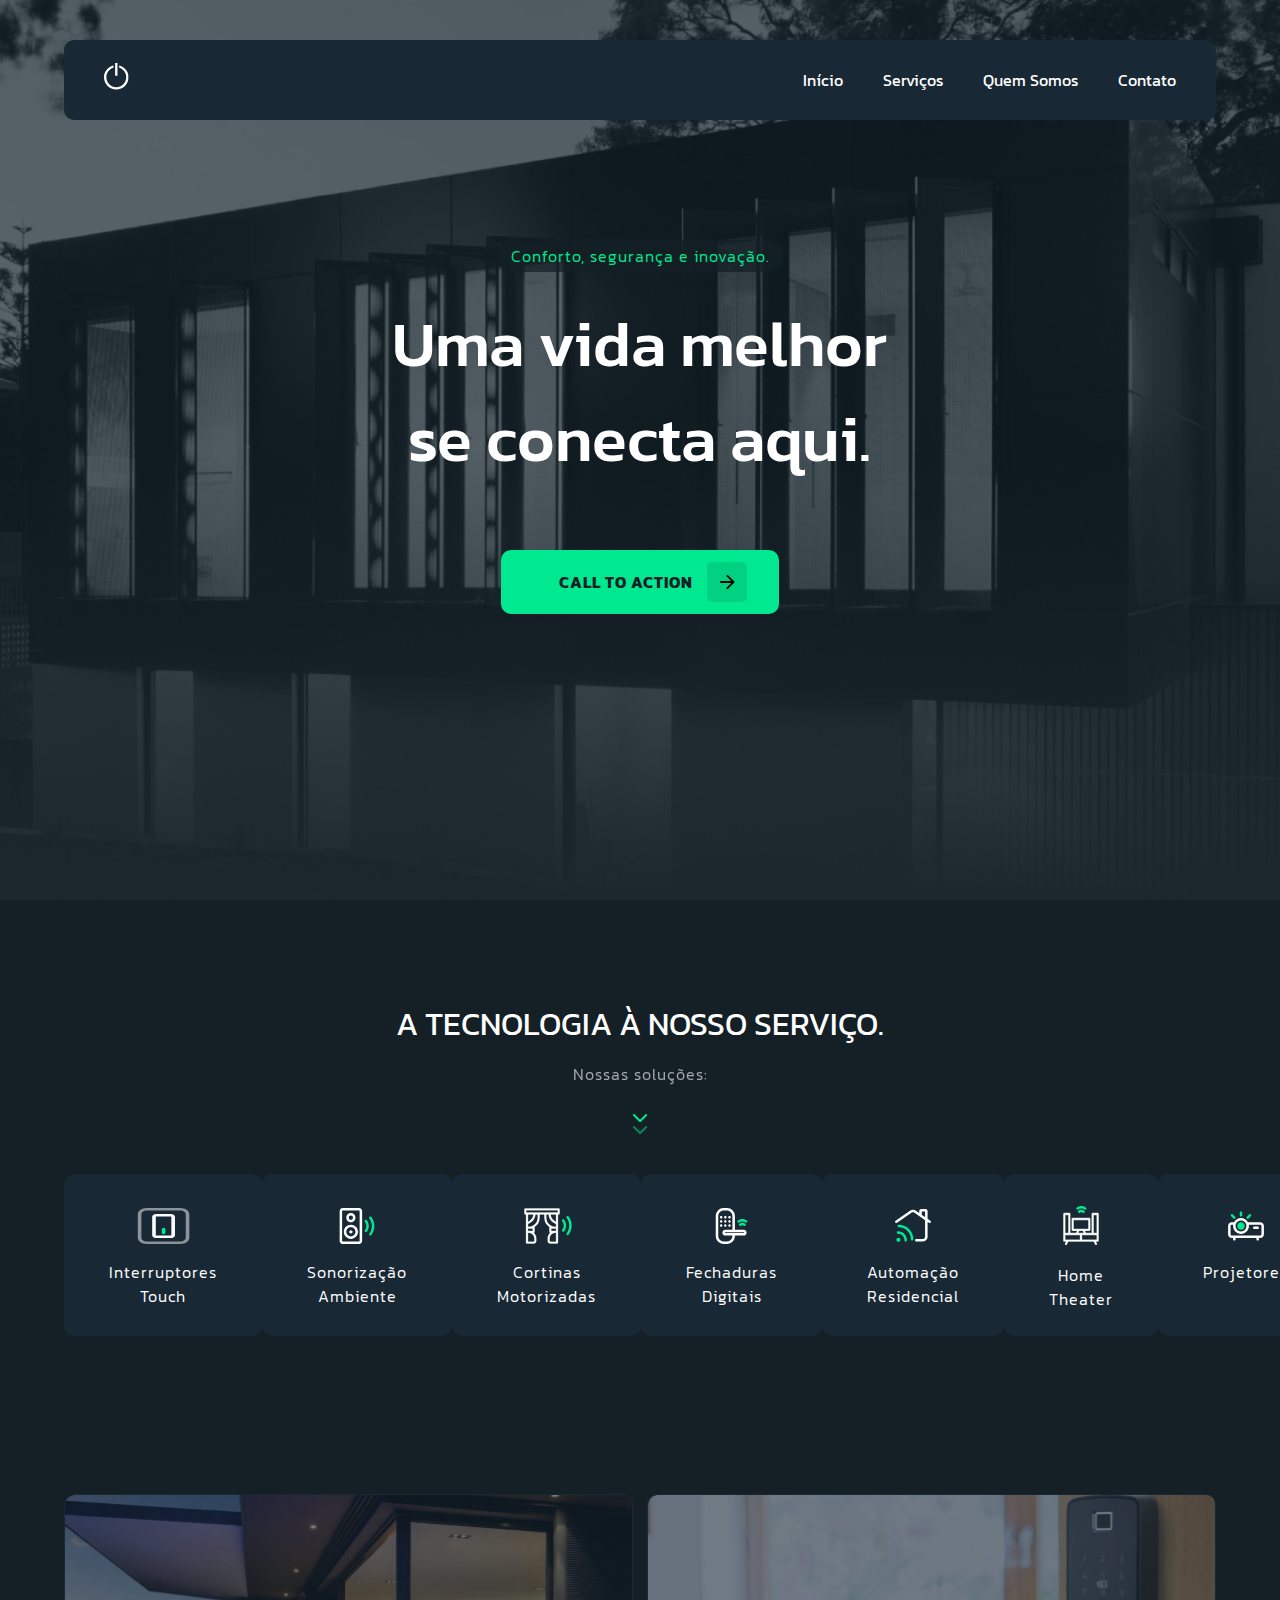
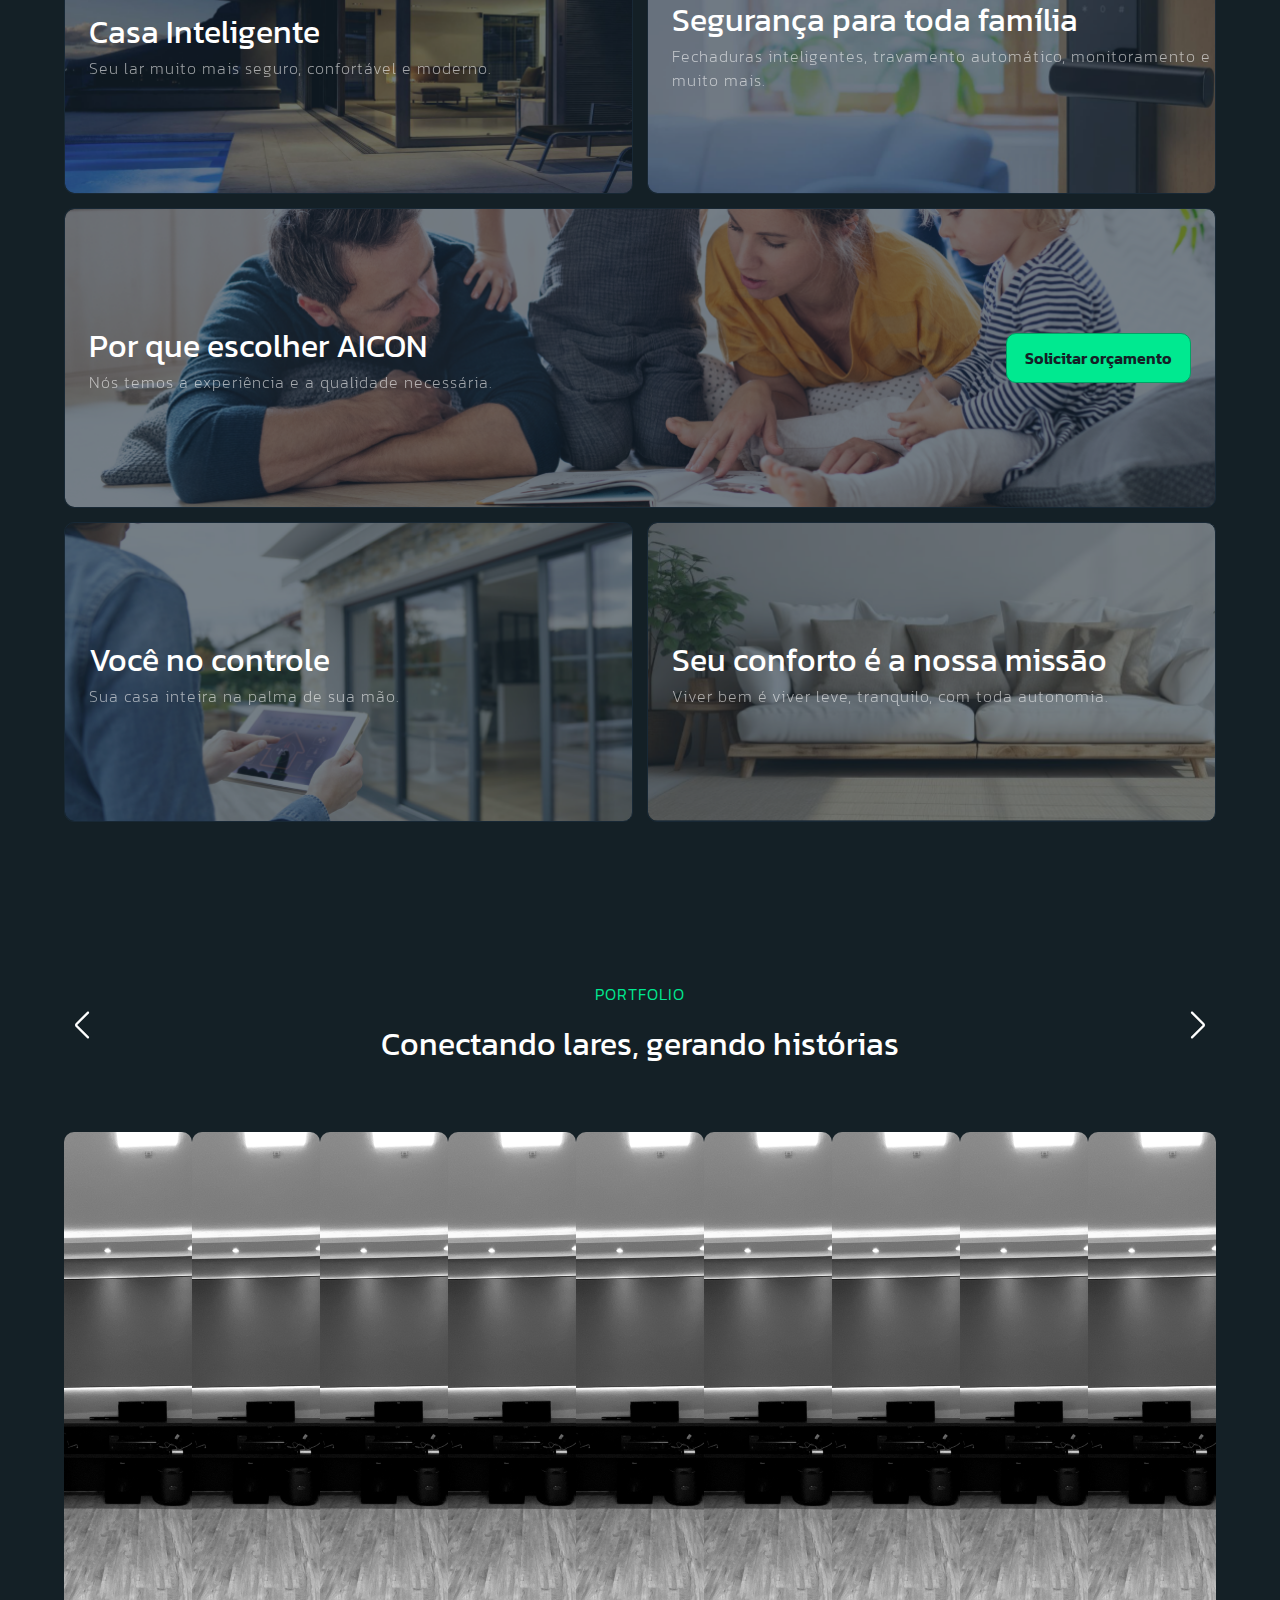
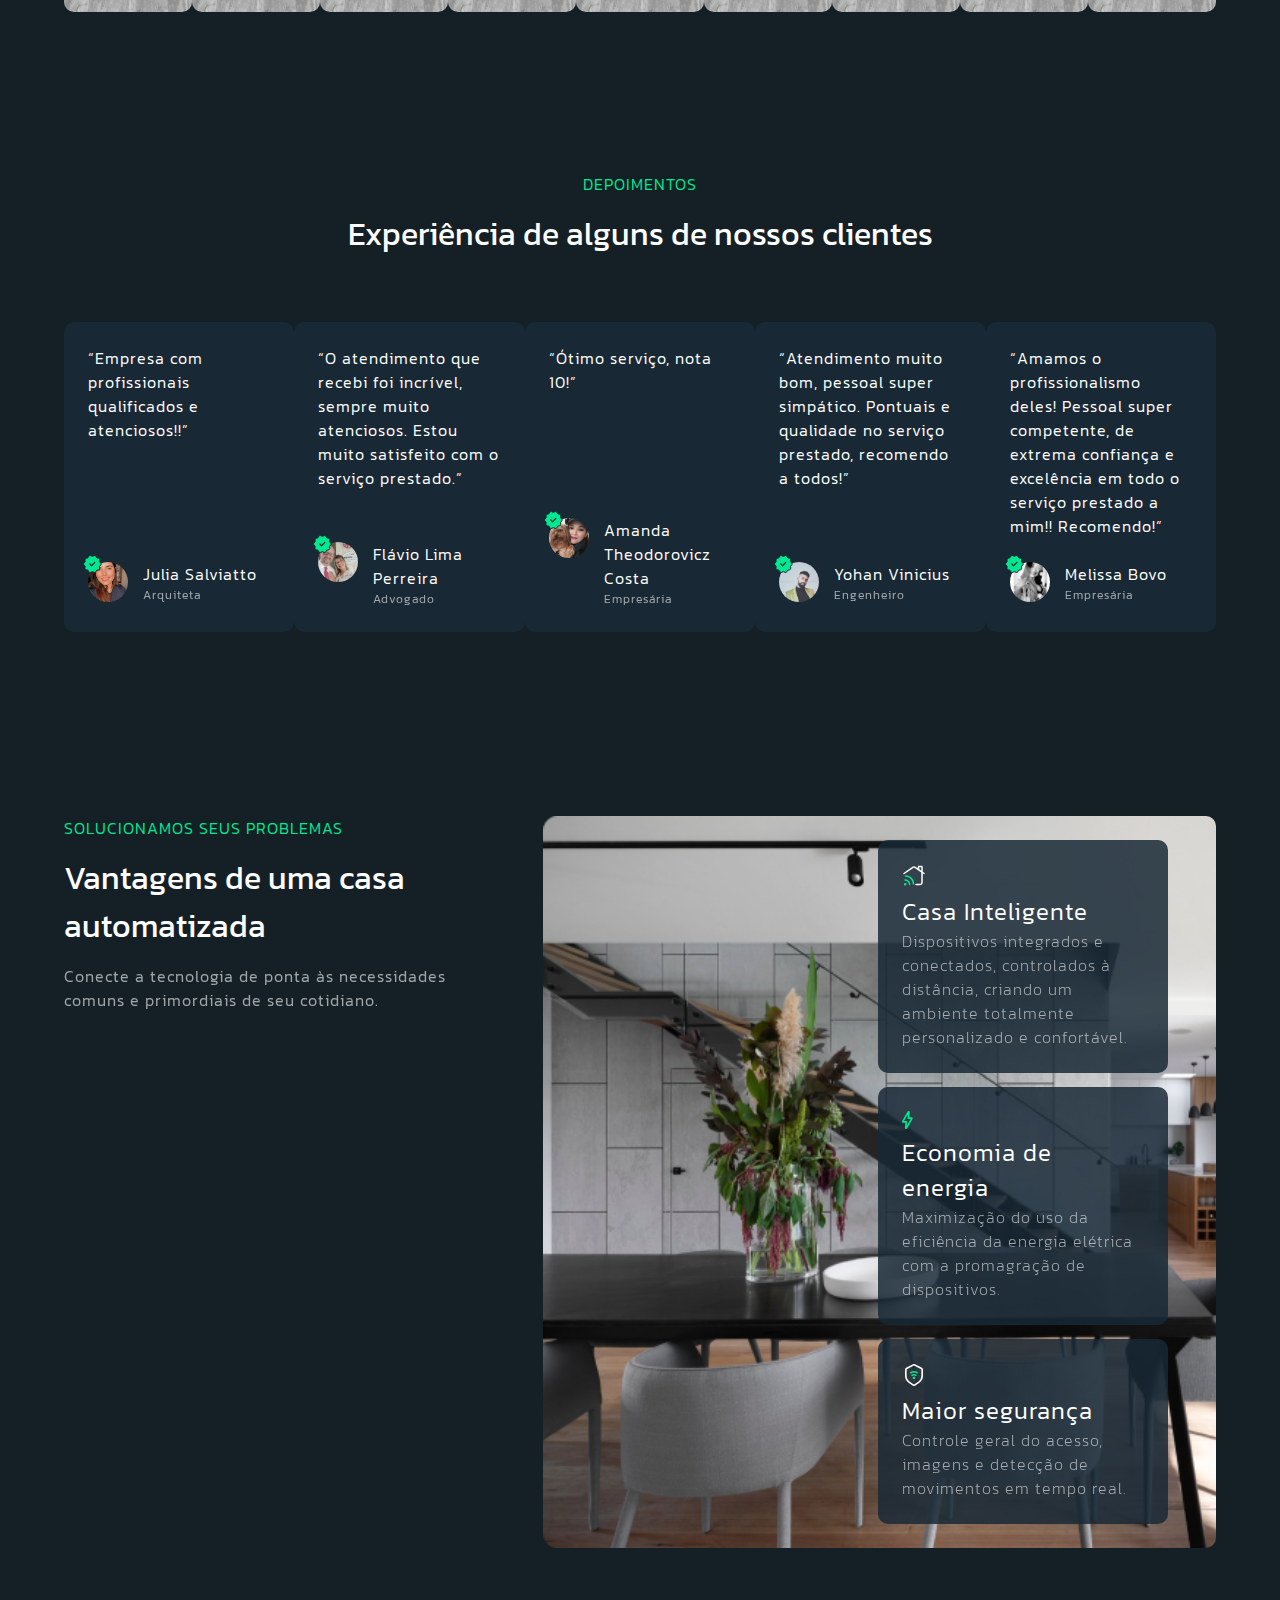
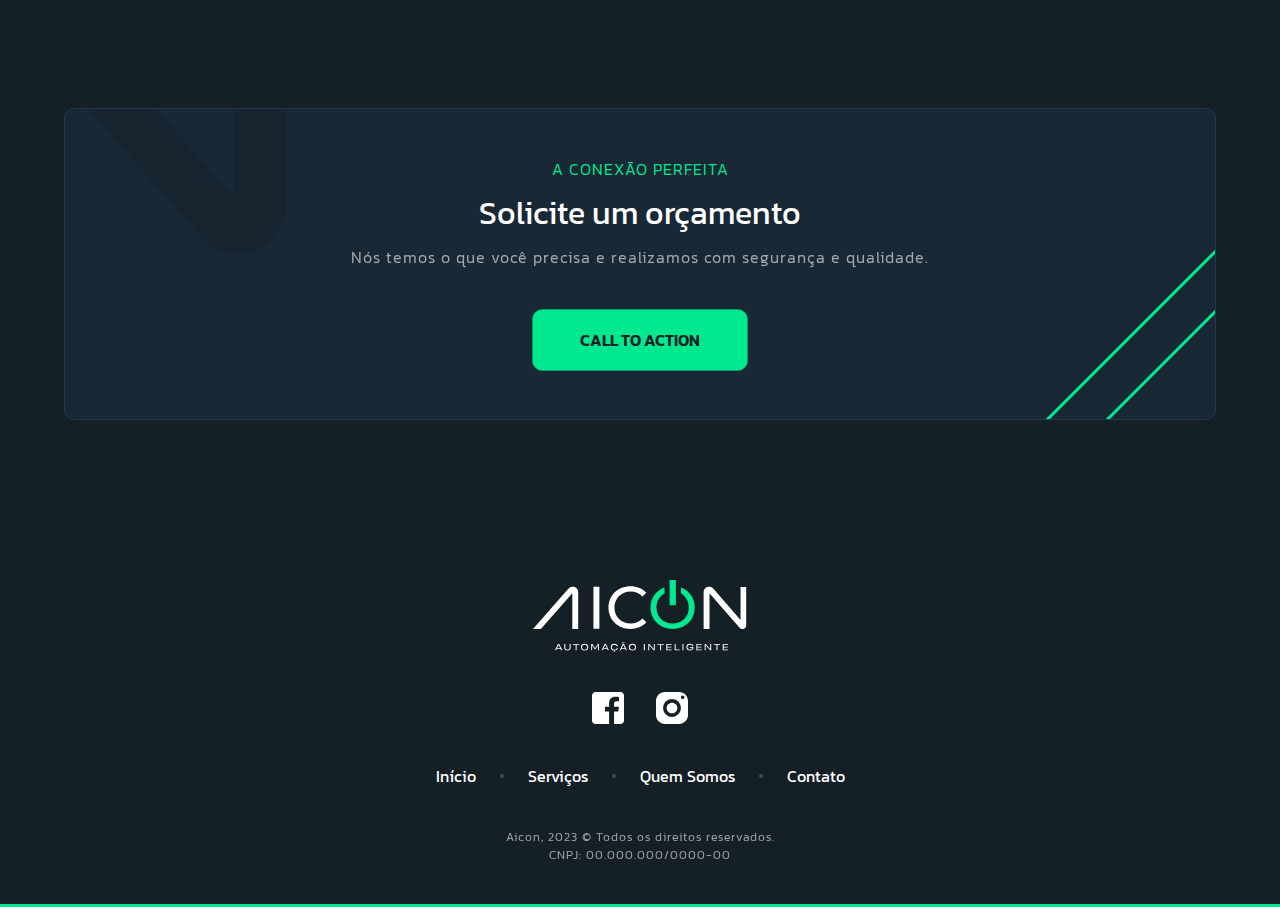
==== commit 87d16d04: "fixing error" ====
--- a/index.html
+++ b/index.html
@@ -25,8 +25,8 @@
             <nav class="menu-nav">
                 <a href="#hero" href="">Início</a>
                 <a href="#solucoes">Serviços</a>
-                <a href="./sobre.html">Quem Somos</a>
-                <a href="./contato.html">Contato</a>
+                <a href="sobre.html">Quem Somos</a>
+                <a href="contato.html">Contato</a>
             </nav>
 
             <nav class="menu-nav-mobile">
@@ -40,8 +40,8 @@
                 <ul class="nav-list-mobile">
                     <li><a href="#hero">Início</a></li>
                     <li><a href="#solucoes">Serviços</a></li>
-                    <li><a href="/sobre.html">Quem Somos</a></li>
-                    <li><a class="contato" href="/contato.html">Contato</a></li>
+                    <li><a href="sobre.html">Quem Somos</a></li>
+                    <li><a class="contato" href="contato.html">Contato</a></li>
                 </ul>
                 
             </nav>
@@ -62,7 +62,7 @@
             </a>
         </div>
 
-        <img class="details" src="img/Vector-details.svg" alt="">
+        <!-- <img class="details" src="img/Vector-details.svg" alt=""> -->
     </section>
 
 
@@ -241,93 +241,93 @@
 
                 <div class="swiper-wrapper ">
                     <div class="swiper-slide">
-                        <img class="port-img" style="height: 480px;" src="/img/Rectangle41.png" alt="">
-                        <div class="conteudo">
-                            <h3>Home Theater</h3>
-
-                            <div class="vantagens-wrap">
-                                <div class="tag">
-                                    <img src="img/Vector-check.svg" alt="">
-                                    <p>Vantagem</p>
-                                </div>
-            
-                                <div class="tag">
-                                    <img src="img/Vector-check.svg" alt="">
-                                    <p>Vantagem</p>
-                                </div>
-                            </div>
-                        </div>
-                        
-                    </div>
-                    <div class="swiper-slide">
-                        <img  class="port-img" style="height: 480px;" src="/img/Rectangle41.png" alt="">
-                        <div class="conteudo">
-                            <h3>Home Theater</h3>
-
-                            <div class="vantagens-wrap">
-                                <div class="tag">
-                                    <img src="img/Vector-check.svg" alt="">
-                                    <p>Vantagem</p>
-                                </div>
-            
-                                <div class="tag">
-                                    <img src="img/Vector-check.svg" alt="">
-                                    <p>Vantagem</p>
-                                </div>
-                                <div class="tag">
-                                    <img src="img/Vector-check.svg" alt="">
-                                    <p>Vantagem</p>
-                                </div>
-                                <div class="tag">
-                                    <img src="img/Vector-check.svg" alt="">
-                                    <p>Vantagem</p>
-                                </div>
-                            </div>
-                        </div>
-                        
-                    </div>
-
-                    <div class="swiper-slide">
-                        <img  class="port-img" style="height: 480px;" src="/img/Rectangle41.png" alt="">
-                        <div class="conteudo">
-                            <h3>Home Theater</h3>
-
-                            <div class="vantagens-wrap">
-                                <div class="tag">
-                                    <img src="img/Vector-check.svg" alt="">
-                                    <p>Vantagem</p>
-                                </div>
-            
-                                <div class="tag">
-                                    <img src="img/Vector-check.svg" alt="">
-                                    <p>Vantagem</p>
-                                </div>
-                            </div>
-                        </div>
-                    </div>
-
-                    <div class="swiper-slide">
-                        <img  class="port-img" style="height: 480px;" src="/img/Rectangle41.png" alt="">
-                        <div class="conteudo">
-                            <h3>Home Theater</h3>
-
-                            <div class="vantagens-wrap">
-                                <div class="tag">
-                                    <img src="img/Vector-check.svg" alt="">
-                                    <p>Vantagem</p>
-                                </div>
-            
-                                <div class="tag">
-                                    <img src="img/Vector-check.svg" alt="">
-                                    <p>Vantagem</p>
-                                </div>
-                            </div>
-                        </div>
-                        
-                    </div>
-
-                    <div class="swiper-slide">
-                        <img  class="port-img" style="height: 480px;" src="/img/Rectangle41.png" alt="">
+                        <img class="port-img" style="height: 480px;" src="img/Rectangle41.png" alt="">
+                        <div class="conteudo">
+                            <h3>Home Theater</h3>
+
+                            <div class="vantagens-wrap">
+                                <div class="tag">
+                                    <img src="img/Vector-check.svg" alt="">
+                                    <p>Vantagem</p>
+                                </div>
+            
+                                <div class="tag">
+                                    <img src="img/Vector-check.svg" alt="">
+                                    <p>Vantagem</p>
+                                </div>
+                            </div>
+                        </div>
+                        
+                    </div>
+                    <div class="swiper-slide">
+                        <img  class="port-img" style="height: 480px;" src="img/Rectangle41.png" alt="">
+                        <div class="conteudo">
+                            <h3>Home Theater</h3>
+
+                            <div class="vantagens-wrap">
+                                <div class="tag">
+                                    <img src="img/Vector-check.svg" alt="">
+                                    <p>Vantagem</p>
+                                </div>
+            
+                                <div class="tag">
+                                    <img src="img/Vector-check.svg" alt="">
+                                    <p>Vantagem</p>
+                                </div>
+                                <div class="tag">
+                                    <img src="img/Vector-check.svg" alt="">
+                                    <p>Vantagem</p>
+                                </div>
+                                <div class="tag">
+                                    <img src="img/Vector-check.svg" alt="">
+                                    <p>Vantagem</p>
+                                </div>
+                            </div>
+                        </div>
+                        
+                    </div>
+
+                    <div class="swiper-slide">
+                        <img  class="port-img" style="height: 480px;" src="img/Rectangle41.png" alt="">
+                        <div class="conteudo">
+                            <h3>Home Theater</h3>
+
+                            <div class="vantagens-wrap">
+                                <div class="tag">
+                                    <img src="img/Vector-check.svg" alt="">
+                                    <p>Vantagem</p>
+                                </div>
+            
+                                <div class="tag">
+                                    <img src="img/Vector-check.svg" alt="">
+                                    <p>Vantagem</p>
+                                </div>
+                            </div>
+                        </div>
+                    </div>
+
+                    <div class="swiper-slide">
+                        <img  class="port-img" style="height: 480px;" src="img/Rectangle41.png" alt="">
+                        <div class="conteudo">
+                            <h3>Home Theater</h3>
+
+                            <div class="vantagens-wrap">
+                                <div class="tag">
+                                    <img src="img/Vector-check.svg" alt="">
+                                    <p>Vantagem</p>
+                                </div>
+            
+                                <div class="tag">
+                                    <img src="img/Vector-check.svg" alt="">
+                                    <p>Vantagem</p>
+                                </div>
+                            </div>
+                        </div>
+                        
+                    </div>
+
+                    <div class="swiper-slide">
+                        <img  class="port-img" style="height: 480px;" src="img/Rectangle41.png" alt="">
                         <div class="conteudo">
                             <h3>Home Theater</h3>
 
@@ -347,27 +347,27 @@
                     </div>
                     
                     <div class="swiper-slide">
-                        <img  class="port-img" style="height: 480px;" src="/img/Rectangle41.png" alt="">
-                        <div class="conteudo">
-                            <h3>Home Theater</h3>
-
-                            <div class="vantagens-wrap">
-                                <div class="tag">
-                                    <img src="img/Vector-check.svg" alt="">
-                                    <p>Vantagem</p>
-                                </div>
-            
-                                <div class="tag">
-                                    <img src="img/Vector-check.svg" alt="">
-                                    <p>Vantagem</p>
-                                </div>
-                            </div>
-                        </div>
-                        
-                    </div>
-
-                    <div class="swiper-slide">
-                        <img  class="port-img" style="height: 480px;" src="/img/Rectangle41.png" alt="">
+                        <img  class="port-img" style="height: 480px;" src="img/Rectangle41.png" alt="">
+                        <div class="conteudo">
+                            <h3>Home Theater</h3>
+
+                            <div class="vantagens-wrap">
+                                <div class="tag">
+                                    <img src="img/Vector-check.svg" alt="">
+                                    <p>Vantagem</p>
+                                </div>
+            
+                                <div class="tag">
+                                    <img src="img/Vector-check.svg" alt="">
+                                    <p>Vantagem</p>
+                                </div>
+                            </div>
+                        </div>
+                        
+                    </div>
+
+                    <div class="swiper-slide">
+                        <img  class="port-img" style="height: 480px;" src="img/Rectangle41.png" alt="">
                         <div class="conteudo">
                             <h3>Home Theater</h3>
 
@@ -386,27 +386,27 @@
                     </div>
 
                     <div class="swiper-slide">
-                        <img  class="port-img" style="height: 480px;" src="/img/Rectangle41.png" alt="">
-                        <div class="conteudo">
-                            <h3>Home Theater</h3>
-
-                            <div class="vantagens-wrap">
-                                <div class="tag">
-                                    <img src="img/Vector-check.svg" alt="">
-                                    <p>Vantagem</p>
-                                </div>
-            
-                                <div class="tag">
-                                    <img src="img/Vector-check.svg" alt="">
-                                    <p>Vantagem</p>
-                                </div>
-                            </div>
-                        </div>
-                        
-                    </div>
-
-                    <div class="swiper-slide">
-                        <img class="port-img" style="height: 480px;" src="/img/Rectangle41.png" alt="">
+                        <img  class="port-img" style="height: 480px;" src="img/Rectangle41.png" alt="">
+                        <div class="conteudo">
+                            <h3>Home Theater</h3>
+
+                            <div class="vantagens-wrap">
+                                <div class="tag">
+                                    <img src="img/Vector-check.svg" alt="">
+                                    <p>Vantagem</p>
+                                </div>
+            
+                                <div class="tag">
+                                    <img src="img/Vector-check.svg" alt="">
+                                    <p>Vantagem</p>
+                                </div>
+                            </div>
+                        </div>
+                        
+                    </div>
+
+                    <div class="swiper-slide">
+                        <img class="port-img" style="height: 480px;" src="img/Rectangle41.png" alt="">
                         <div class="conteudo">
                             <h3>Home Theater</h3>
                             <div class="vantagens-wrap">
@@ -587,9 +587,9 @@
                 <img src="img/Rectangle74.svg" alt="">
                 <a href="#solucoes">Serviços</a>
                 <img src="img/Rectangle74.svg" alt="">
-                <a href="/sobre.html">Quem Somos</a>
+                <a href="sobre.html">Quem Somos</a>
                 <img src="img/Rectangle74.svg" alt="">
-                <a href="/contato.html">Contato</a>
+                <a href="contato.html">Contato</a>
             </nav>
             <div class="creditos">
                 <p>Aicon, 2023 © Todos os direitos reservados.</p>
--- a/css/style.css
+++ b/css/style.css
@@ -94,6 +94,7 @@
     background-repeat: no-repeat;
     background-size: cover;
     position: relative;
+    overflow: hidden;
 }
 
 #hero .container{
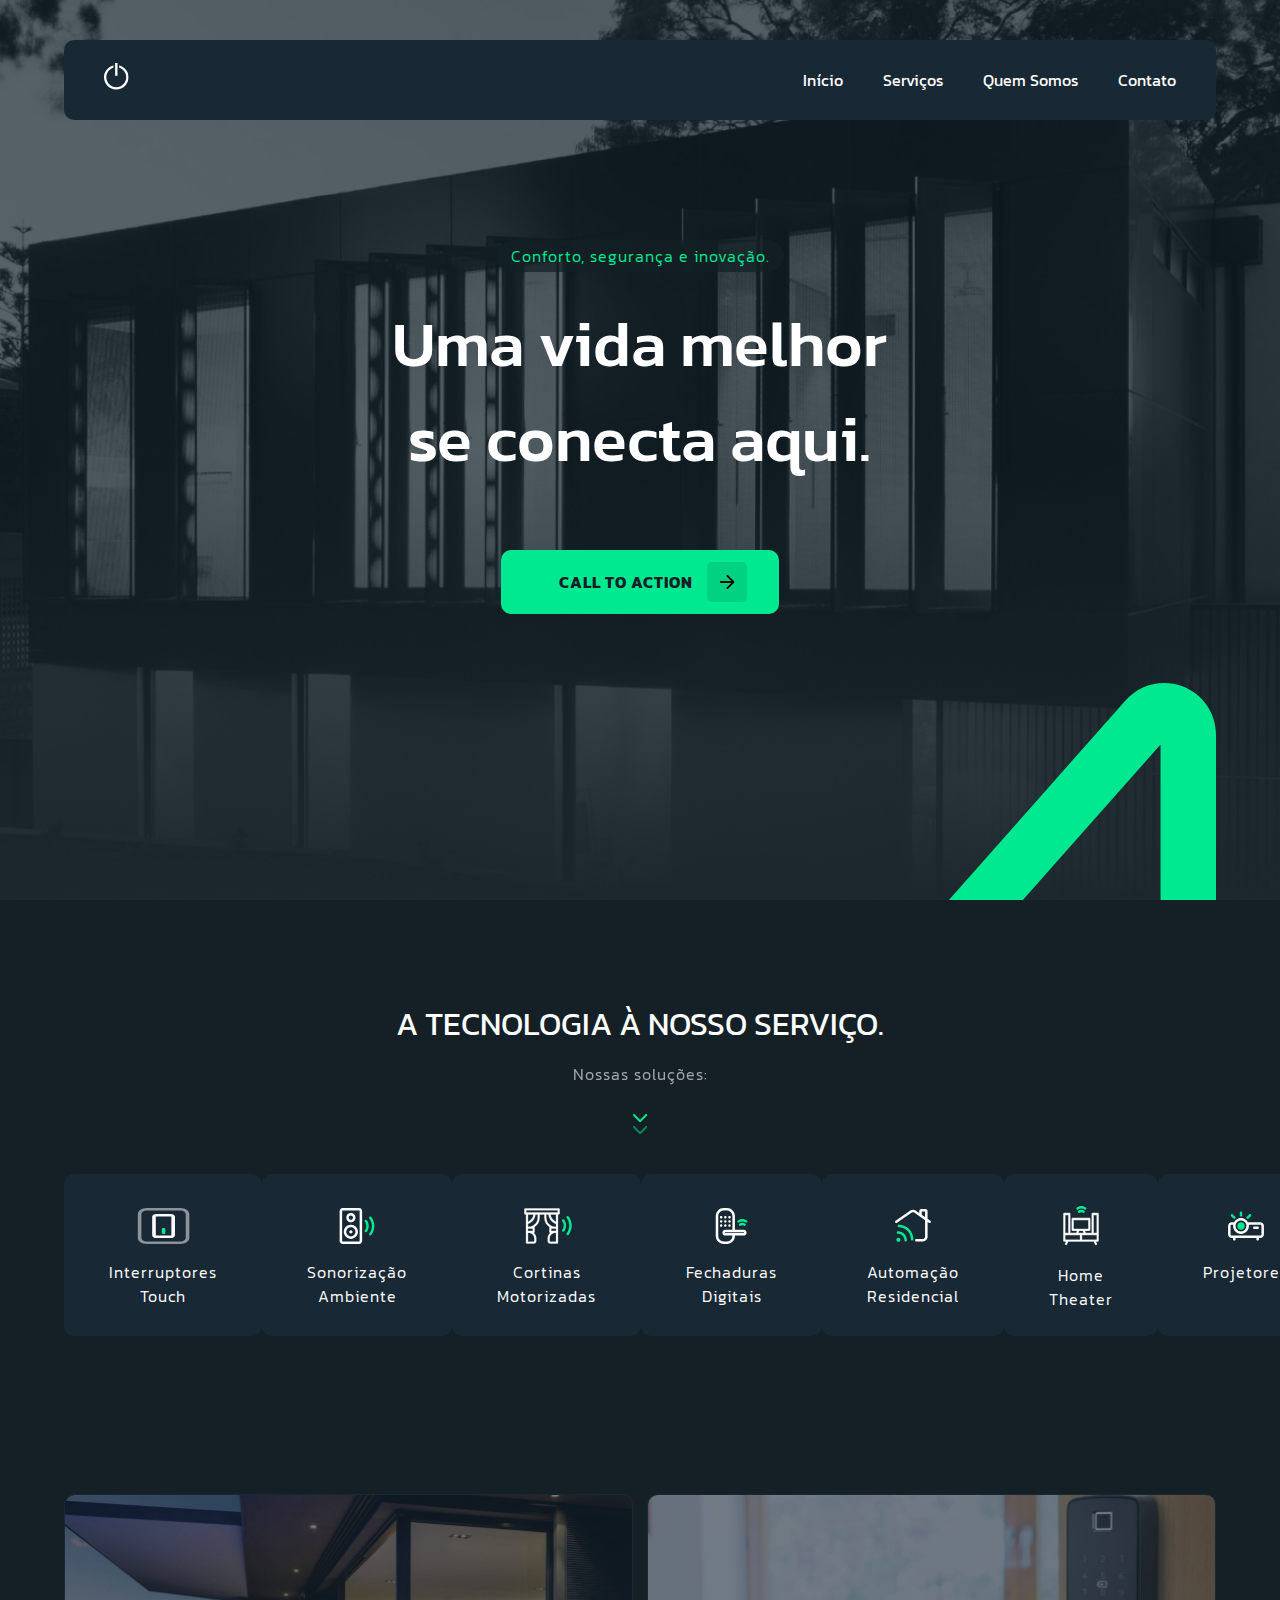
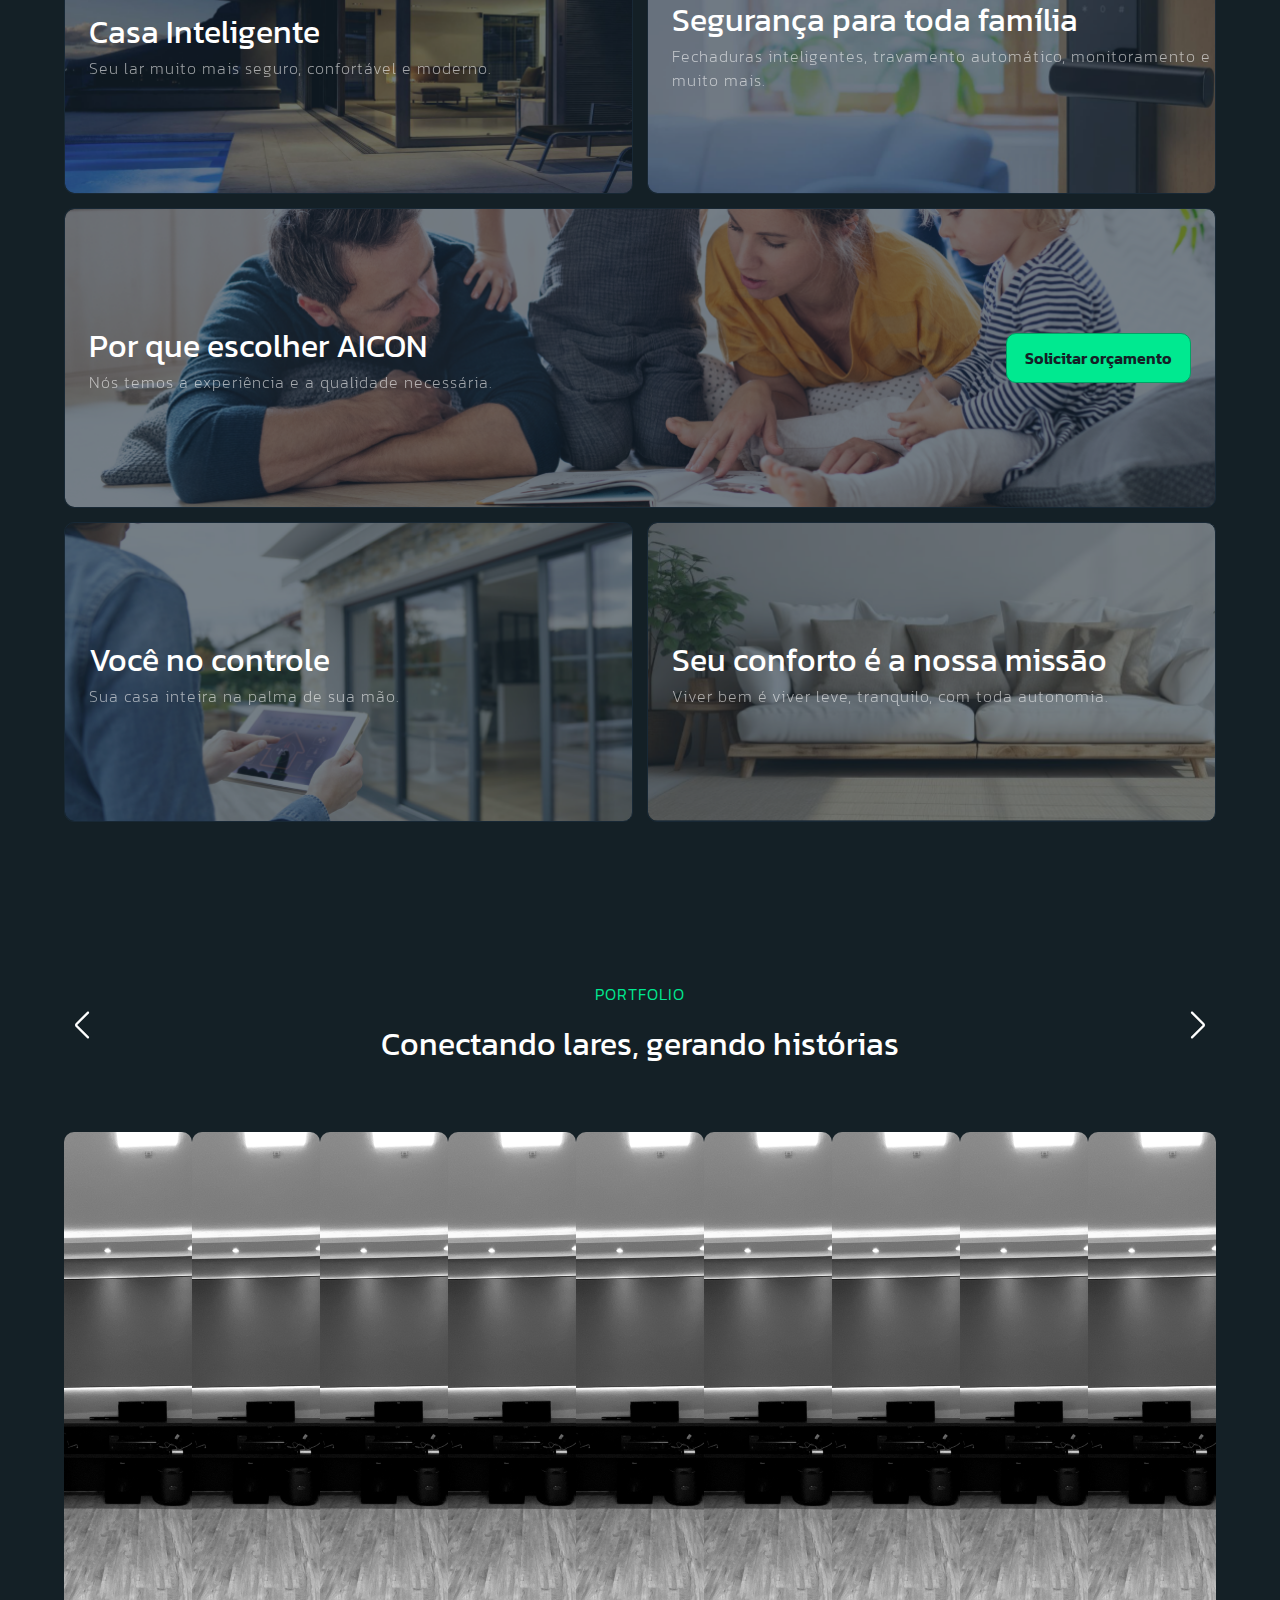
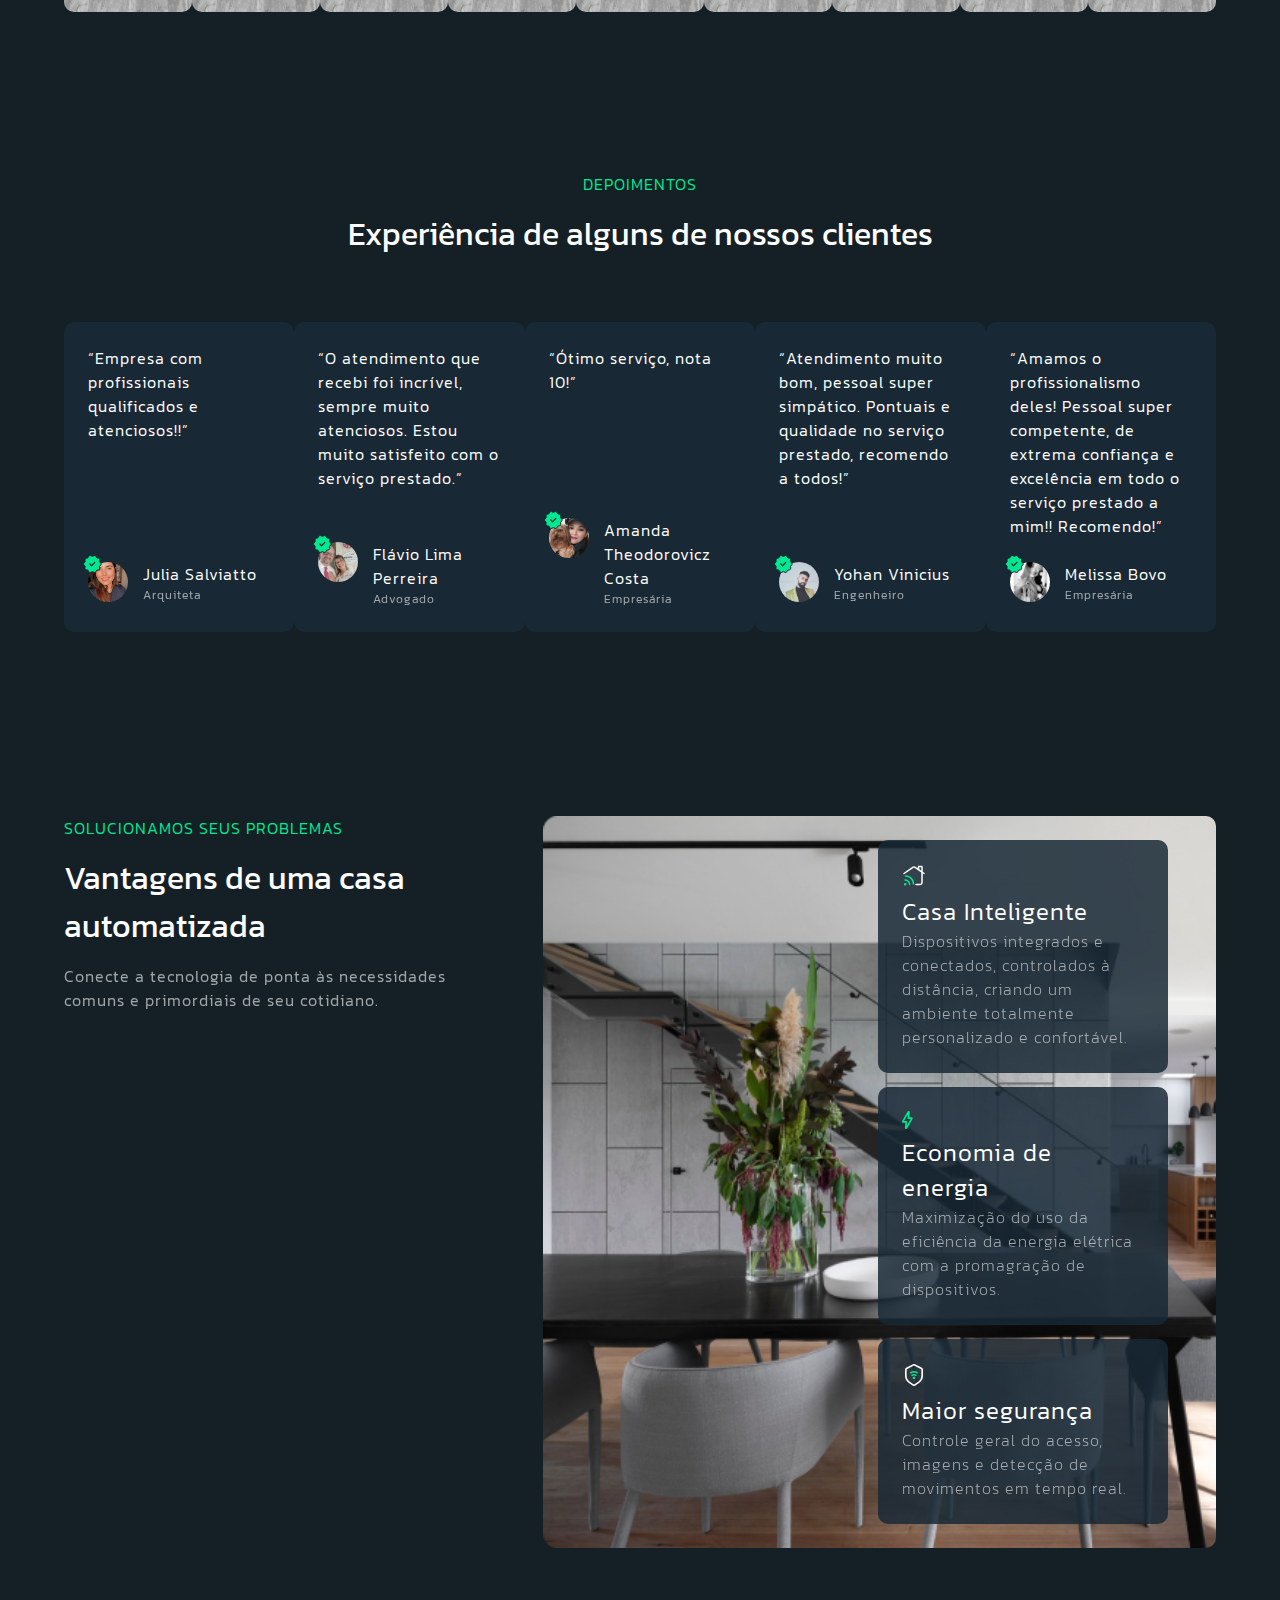
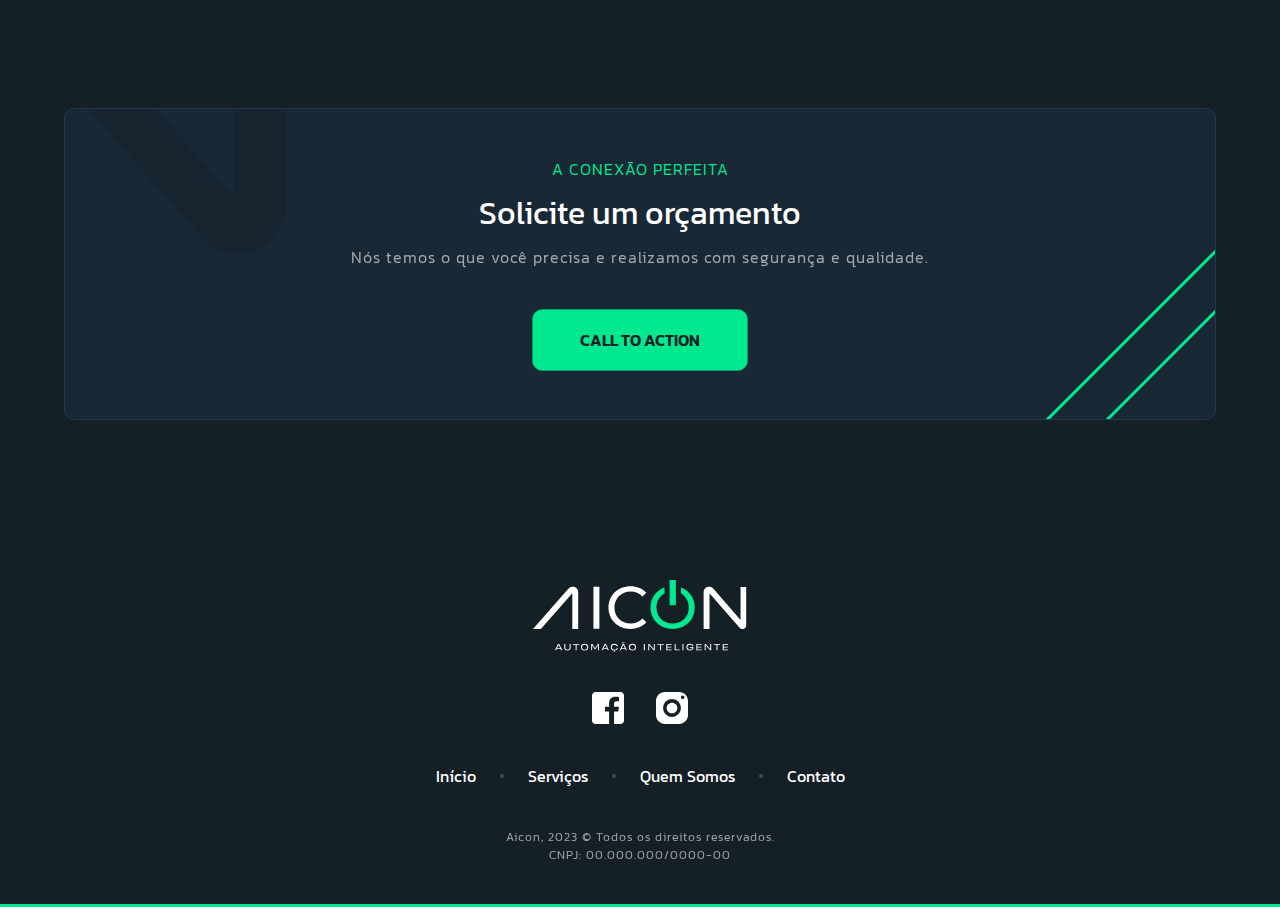
==== commit 1439b17a: "fixing error 2" ====
--- a/index.html
+++ b/index.html
@@ -62,7 +62,7 @@
             </a>
         </div>
 
-        <!-- <img class="details" src="img/Vector-details.svg" alt=""> -->
+        <img class="details" src="img/Vector-details.svg" alt="">
     </section>
 
 
